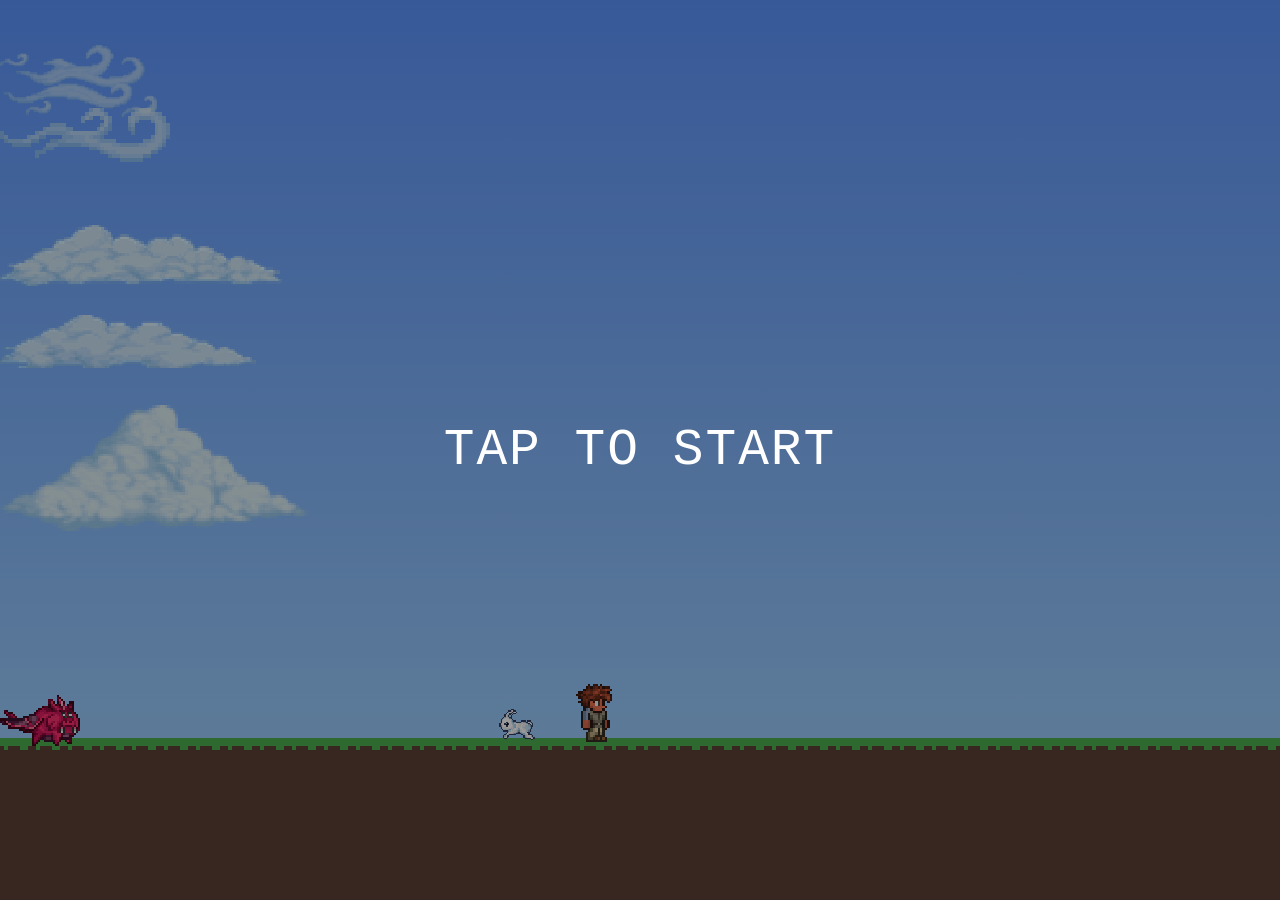
==== index.html @ 94e5dcd7 "Update index.html" ====
<!DOCTYPE html>
<html lang="zh-CN">
<head>
  <meta charset="UTF-8">
  <meta name="viewport" content="width=device-width, initial-scale=1.0, maximum-scale=1.0, user-scalable=no">
  <meta name="apple-mobile-web-app-capable" content="yes">
  <meta name="apple-mobile-web-app-status-bar-style" content="black-translucent">
  <title>Terraria Day</title>
  <style>
    * { box-sizing: border-box; margin: 0; padding: 0; }
    
    html, body { 
      width: 100%; height: 100%; 
      background: -webkit-linear-gradient(top, #5c94fc 0%, #a8d8fc 100%);
      overflow: hidden; 
    }
    
    .pixelated {
      image-rendering: -webkit-optimize-contrast;
      image-rendering: crisp-edges;
      image-rendering: pixelated;
    }

    /* === 全新分层云系统 === */
    .cloud {
      position: absolute;
      background-repeat: no-repeat;
      background-size: contain;
      z-index: 1; 
    }
    /* 高空卷云：极快、半透明 */
    #c-high-1 {
      top: 5%; height: 8vh; width: 18vw;
      background-image: url('Category_Cloud_images/120px-Cirrus_cloud_1.png');
      opacity: 0.6;
      -webkit-animation: floatCloud 30s linear infinite;
    }
    #c-high-2 {
      top: 12%; height: 6vh; width: 15vw;
      background-image: url('Category_Cloud_images/Cirrus_cloud_4.png');
      opacity: 0.7;
      -webkit-animation: floatCloud 45s linear infinite;
      -webkit-animation-delay: -20s;
    }
    /* 中空普通云：中速、较清晰 */
    #c-mid-1 {
      top: 25%; height: 10vh; width: 22vw;
      background-image: url('Category_Cloud_images/120px-Regular_cloud_1.png'); 
      opacity: 0.9;
      -webkit-animation: floatCloud 75s linear infinite;
      -webkit-animation-delay: -10s;
    }
    #c-mid-2 {
      top: 35%; height: 9vh; width: 20vw;
      background-image: url('Category_Cloud_images/120px-Regular_cloud_2.png'); 
      opacity: 0.85;
      -webkit-animation: floatCloud 85s linear infinite;
      -webkit-animation-delay: -50s;
    }
    /* 低空积雨云：巨大、极慢、不透明 */
    #c-low-1 {
      top: 45%; height: 14vh; width: 28vw;
      background-image: url('Category_Cloud_images/120px-Cumulonimbus_cloud_1.png');
      opacity: 1;
      -webkit-animation: floatCloud 140s linear infinite;
      -webkit-animation-delay: -80s;
    }

    @-webkit-keyframes floatCloud {
      from { -webkit-transform: translate3d(110vw, 0, 0); }
      to   { -webkit-transform: translate3d(-40vw, 0, 0); }
    }

    /* === 加厚版厚实地基 === */
    #ground-container {
      position: absolute;
      bottom: 0; left: 0;
      width: 100%; 
      height: 18vh; /* 抬高地基高度（约三个手指） */
      background-color: #5D4037; /* 底部纯实心泥土色 */
      z-index: 3;
    }
    /* 草皮层：只在地基最顶端铺一层 */
    #grass-top {
      position: absolute;
      top: 0; left: 0;
      width: 100%; height: 32px;
      background-image: url('[data-uri]');
      background-repeat: repeat-x; 
      background-size: 32px 32px; 
    }

    /* === 实体层 === */
    .entity {
      position: absolute;
      /* 基础高度：贴着抬高后的地基顶部 */
      bottom: 18vh; 
      background-repeat: no-repeat;
      background-size: contain;
      z-index: 10;
    }
    
    /* 弹吉他的玩家：修复浮空 */
    #player {
      left: 45%; 
      width: 48px; height: 64px; 
      /* 使用负边距将人物“向下压”，抵消 GIF 的透明底部，你可以微调这个数值 */
      margin-bottom: -10px; 
      background-image: url('Category_Player_animations/Guitar_example.gif'); 
    }

    /* 陪伴的兔子 */
    #bunny {
      left: 38%;
      width: 50px; height: 35px;
      margin-bottom: -6px; /* 兔子也微调一下接地 */
      background-image: url('Category_Mount_animations/Bunny_Mount.gif'); 
      -webkit-transform: scaleX(-1); 
      transform: scaleX(-1);
    }

    /* 来回巡逻的猪龙坐骑（利用你抓取的 walking 动图） */
    #pigron {
      width: 80px; height: 60px;
      margin-bottom: -15px; 
      background-image: url('Category_Mount_animations/Pigron_Mount_(walking).gif');
      /* 执行 24 秒一圈的来回走动动画 */
      -webkit-animation: patrolWalk 24s linear infinite;
    }

    /* 巡逻 AI：走到右边 -> 瞬间翻转身体 -> 走回左边 -> 瞬间翻转 */
    @-webkit-keyframes patrolWalk {
      0%   { left: -10%; -webkit-transform: scaleX(1); }
      48%  { left: 110%; -webkit-transform: scaleX(1); } /* 走到屏幕右外侧 */
      50%  { left: 110%; -webkit-transform: scaleX(-1); } /* 瞬间掉头 */
      98%  { left: -10%; -webkit-transform: scaleX(-1); } /* 走回屏幕左外侧 */
      100% { left: -10%; -webkit-transform: scaleX(1); } /* 瞬间掉头完成循环 */
    }

    /* === 启动交互层 === */
    #start-overlay {
      position: absolute; top: 0; left: 0; width: 100%; height: 100%;
      background: rgba(0, 0, 0, 0.4); z-index: 100;
      display: -webkit-box; display: flex; 
      -webkit-box-pack: center; justify-content: center; 
      -webkit-box-align: center; align-items: center;
      color: white; font-family: "Courier New", Courier, monospace; font-size: 4vw;
      letter-spacing: 2px;
    }
  </style>
</head>
<body>
  <audio id="bg-music" loop></audio>

  <div id="start-overlay">
    LOADING AUDIO...
  </div>

  <!-- 分层云朵组合 -->
  <div id="c-high-1" class="cloud pixelated"></div>
  <div id="c-high-2" class="cloud pixelated"></div>
  <div id="c-mid-1" class="cloud pixelated"></div>
  <div id="c-mid-2" class="cloud pixelated"></div>
  <div id="c-low-1" class="cloud pixelated"></div>

  <!-- 加厚地基 -->
  <div id="ground-container" class="pixelated">
    <div id="grass-top"></div>
  </div>

  <!-- 实体组合 -->
  <div id="player" class="entity pixelated"></div>
  <div id="bunny" class="entity pixelated"></div>
  <div id="pigron" class="entity pixelated"></div>

  <script>
    var overlay = document.getElementById('start-overlay');
    var music = document.getElementById('bg-music');
    var isLoaded = false;

    var xhr = new XMLHttpRequest();
    xhr.open('GET', 'Music-Overworld_Day.m4a', true);
    xhr.responseType = 'blob';
    xhr.onload = function() {
      if (this.status === 200) {
        var objectUrl = URL.createObjectURL(this.response);
        music.src = objectUrl;
        isLoaded = true;
        overlay.innerText = "TAP TO START"; 
      } else {
        overlay.innerText = "ERROR: " + this.status;
      }
    };
    xhr.send();

    function startExperience(e) {
      if (!isLoaded) return; 
      e.preventDefault();
      music.play();
      overlay.style.display = 'none';
    }

    overlay.addEventListener('touchstart', startExperience, false);
    overlay.addEventListener('click', startExperience, false);
  </script>
</body>
</html>
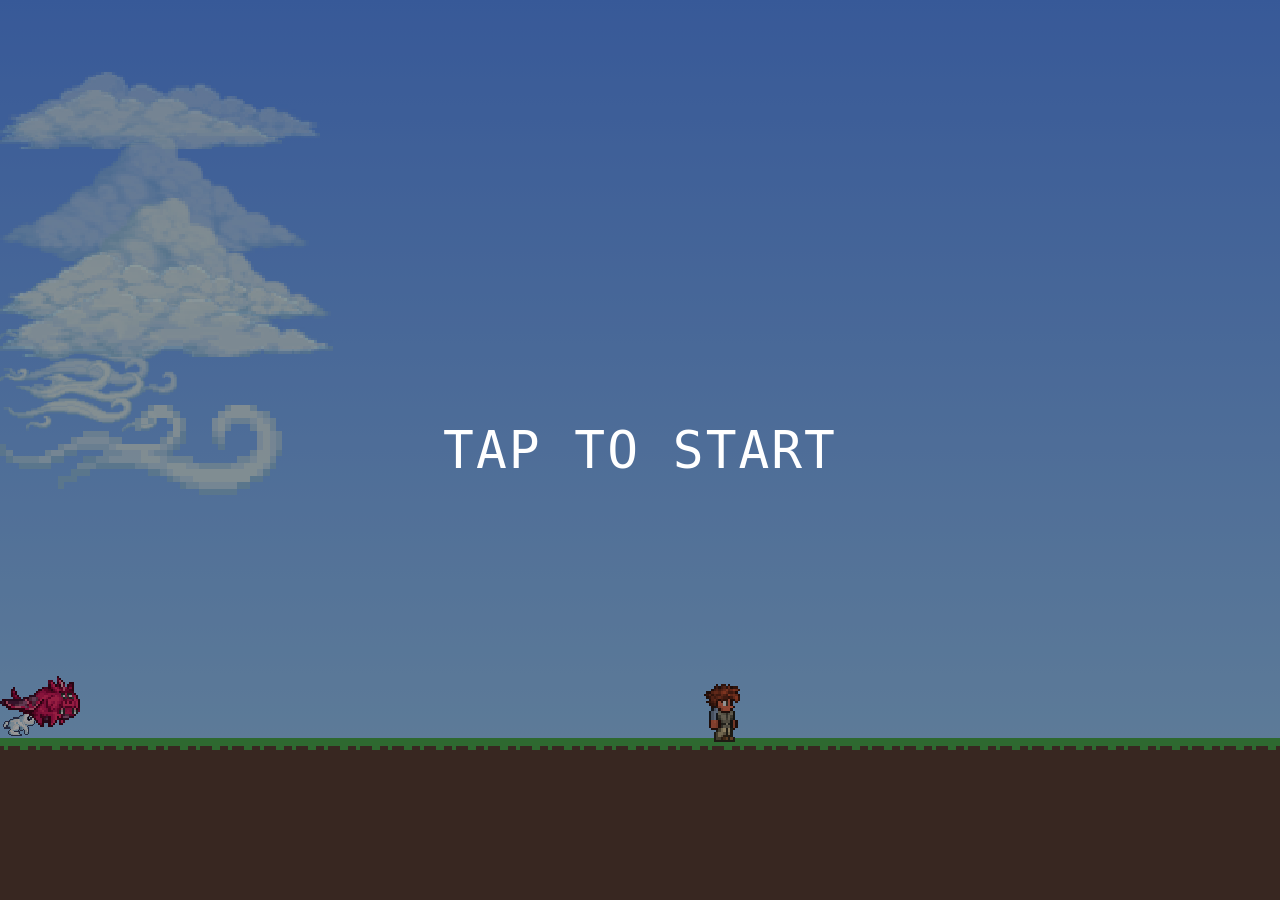
==== commit a5f5bf1a: "Update index.html" ====
--- a/index.html
+++ b/index.html
@@ -21,154 +21,119 @@
       image-rendering: pixelated;
     }
 
-    /* === 全新分层云系统 === */
+    /* === 重构层叠云海 (密集叠加设计) === */
     .cloud {
       position: absolute;
       background-repeat: no-repeat;
       background-size: contain;
       z-index: 1; 
     }
-    /* 高空卷云：极快、半透明 */
-    #c-high-1 {
-      top: 5%; height: 8vh; width: 18vw;
-      background-image: url('Category_Cloud_images/120px-Cirrus_cloud_1.png');
-      opacity: 0.6;
-      -webkit-animation: floatCloud 30s linear infinite;
+    
+    /* 1. 后层云 (慢速、透明度低、最高) */
+    #c-bg-1 { top: 8%; height: 12vh; width: 25vw; background-image: url('Category_Cloud_images/120px-Regular_cloud_1.png'); opacity: 0.5; -webkit-animation: floatBg 110s linear infinite; -webkit-animation-delay: -10s; }
+    #c-bg-2 { top: 10%; height: 10vh; width: 22vw; background-image: url('Category_Cloud_images/120px-Regular_cloud_2.png'); opacity: 0.6; -webkit-animation: floatBg 110s linear infinite; -webkit-animation-delay: -50s; }
+    #c-bg-3 { top: 15%; height: 14vh; width: 28vw; background-image: url('Category_Cloud_images/120px-Cumulonimbus_cloud_1.png'); opacity: 0.55; -webkit-animation: floatBg 110s linear infinite; -webkit-animation-delay: -90s; }
+
+    /* 2. 中层云团 (中速、密集交叉、遮挡) */
+    #c-mid-1 { top: 22%; height: 15vh; width: 30vw; background-image: url('Category_Cloud_images/120px-Cumulonimbus_cloud_1.png'); opacity: 0.85; -webkit-animation: floatMid 75s linear infinite; -webkit-animation-delay: -5s; }
+    #c-mid-2 { top: 28%; height: 11vh; width: 24vw; background-image: url('Category_Cloud_images/120px-Regular_cloud_1.png'); opacity: 0.9; -webkit-animation: floatMid 75s linear infinite; -webkit-animation-delay: -18s; } /* 紧跟上一朵，形成连云 */
+    #c-mid-3 { top: 35%; height: 9vh; width: 20vw; background-image: url('Category_Cloud_images/120px-Cirrus_cloud_1.png'); opacity: 0.8; -webkit-animation: floatMid 75s linear infinite; -webkit-animation-delay: -45s; }
+    #c-mid-4 { top: 32%; height: 13vh; width: 26vw; background-image: url('Category_Cloud_images/120px-Regular_cloud_2.png'); opacity: 0.88; -webkit-animation: floatMid 75s linear infinite; -webkit-animation-delay: -65s; }
+
+    /* 3. 前层飞云 (快速、实心、低空) */
+    #c-fg-1 { top: 40%; height: 8vh; width: 18vw; background-image: url('Category_Cloud_images/120px-Cirrus_cloud_1.png'); opacity: 1; -webkit-animation: floatFg 45s linear infinite; -webkit-animation-delay: -15s; }
+    #c-fg-2 { top: 45%; height: 10vh; width: 22vw; background-image: url('Category_Cloud_images/Cirrus_cloud_4.png'); opacity: 0.95; -webkit-animation: floatFg 45s linear infinite; -webkit-animation-delay: -35s; }
+
+    @-webkit-keyframes floatBg  { from { -webkit-transform: translate3d(110vw, 0, 0); } to { -webkit-transform: translate3d(-50vw, 0, 0); } }
+    @-webkit-keyframes floatMid { from { -webkit-transform: translate3d(110vw, 0, 0); } to { -webkit-transform: translate3d(-50vw, 0, 0); } }
+    @-webkit-keyframes floatFg  { from { -webkit-transform: translate3d(110vw, 0, 0); } to { -webkit-transform: translate3d(-50vw, 0, 0); } }
+
+    /* === 加厚地基 === */
+    #ground-container {
+      position: absolute; bottom: 0; left: 0; width: 100%; height: 18vh; background-color: #5D4037; z-index: 3;
     }
-    #c-high-2 {
-      top: 12%; height: 6vh; width: 15vw;
-      background-image: url('Category_Cloud_images/Cirrus_cloud_4.png');
-      opacity: 0.7;
-      -webkit-animation: floatCloud 45s linear infinite;
-      -webkit-animation-delay: -20s;
-    }
-    /* 中空普通云：中速、较清晰 */
-    #c-mid-1 {
-      top: 25%; height: 10vh; width: 22vw;
-      background-image: url('Category_Cloud_images/120px-Regular_cloud_1.png'); 
-      opacity: 0.9;
-      -webkit-animation: floatCloud 75s linear infinite;
-      -webkit-animation-delay: -10s;
-    }
-    #c-mid-2 {
-      top: 35%; height: 9vh; width: 20vw;
-      background-image: url('Category_Cloud_images/120px-Regular_cloud_2.png'); 
-      opacity: 0.85;
-      -webkit-animation: floatCloud 85s linear infinite;
-      -webkit-animation-delay: -50s;
-    }
-    /* 低空积雨云：巨大、极慢、不透明 */
-    #c-low-1 {
-      top: 45%; height: 14vh; width: 28vw;
-      background-image: url('Category_Cloud_images/120px-Cumulonimbus_cloud_1.png');
-      opacity: 1;
-      -webkit-animation: floatCloud 140s linear infinite;
-      -webkit-animation-delay: -80s;
-    }
-
-    @-webkit-keyframes floatCloud {
-      from { -webkit-transform: translate3d(110vw, 0, 0); }
-      to   { -webkit-transform: translate3d(-40vw, 0, 0); }
-    }
-
-    /* === 加厚版厚实地基 === */
-    #ground-container {
-      position: absolute;
-      bottom: 0; left: 0;
-      width: 100%; 
-      height: 18vh; /* 抬高地基高度（约三个手指） */
-      background-color: #5D4037; /* 底部纯实心泥土色 */
-      z-index: 3;
-    }
-    /* 草皮层：只在地基最顶端铺一层 */
     #grass-top {
-      position: absolute;
-      top: 0; left: 0;
-      width: 100%; height: 32px;
+      position: absolute; top: 0; left: 0; width: 100%; height: 32px;
       background-image: url('[data-uri]');
-      background-repeat: repeat-x; 
-      background-size: 32px 32px; 
+      background-repeat: repeat-x; background-size: 32px 32px; 
     }
 
     /* === 实体层 === */
     .entity {
-      position: absolute;
-      /* 基础高度：贴着抬高后的地基顶部 */
-      bottom: 18vh; 
-      background-repeat: no-repeat;
-      background-size: contain;
-      z-index: 10;
+      position: absolute; bottom: 18vh; background-repeat: no-repeat; background-size: contain; z-index: 10;
     }
     
-    /* 弹吉他的玩家：修复浮空 */
+    /* 玩家：保持原样 */
     #player {
-      left: 45%; 
-      width: 48px; height: 64px; 
-      /* 使用负边距将人物“向下压”，抵消 GIF 的透明底部，你可以微调这个数值 */
-      margin-bottom: -10px; 
+      left: 55%; width: 48px; height: 64px; margin-bottom: -10px; 
       background-image: url('Category_Player_animations/Guitar_example.gif'); 
     }
 
-    /* 陪伴的兔子 */
+    /* 兔子：修复陷地并加入蹦跶 AI */
     #bunny {
-      left: 38%;
       width: 50px; height: 35px;
-      margin-bottom: -6px; /* 兔子也微调一下接地 */
+      margin-bottom: 2px; /* 向上微调，离开泥土 */
       background-image: url('Category_Mount_animations/Bunny_Mount.gif'); 
-      -webkit-transform: scaleX(-1); 
-      transform: scaleX(-1);
+      -webkit-animation: bunnyHop 14s ease-in-out infinite; /* 绑定水平移动轨迹 */
     }
 
-    /* 来回巡逻的猪龙坐骑（利用你抓取的 walking 动图） */
+    /* 猪龙：修复陷地 */
     #pigron {
       width: 80px; height: 60px;
-      margin-bottom: -15px; 
+      margin-bottom: 2px; /* 向上微调，离开泥土 */
       background-image: url('Category_Mount_animations/Pigron_Mount_(walking).gif');
-      /* 执行 24 秒一圈的来回走动动画 */
       -webkit-animation: patrolWalk 24s linear infinite;
     }
 
-    /* 巡逻 AI：走到右边 -> 瞬间翻转身体 -> 走回左边 -> 瞬间翻转 */
+    /* 兔子的不规则移动 AI：左跳 -> 停顿 -> 掉头右跳 -> 停顿 */
+    @-webkit-keyframes bunnyHop {
+      0%   { left: 45%; -webkit-transform: scaleX(-1); }
+      15%  { left: 35%; -webkit-transform: scaleX(-1); }
+      20%  { left: 35%; -webkit-transform: scaleX(1); }  /* 迅速掉头 */
+      40%  { left: 48%; -webkit-transform: scaleX(1); }
+      45%  { left: 48%; -webkit-transform: scaleX(-1); } /* 掉头 */
+      60%  { left: 25%; -webkit-transform: scaleX(-1); } /* 跑远一点 */
+      70%  { left: 25%; -webkit-transform: scaleX(1); }
+      90%  { left: 45%; -webkit-transform: scaleX(1); }
+      100% { left: 45%; -webkit-transform: scaleX(-1); }
+    }
+
+    /* 猪龙巡逻 AI */
     @-webkit-keyframes patrolWalk {
       0%   { left: -10%; -webkit-transform: scaleX(1); }
-      48%  { left: 110%; -webkit-transform: scaleX(1); } /* 走到屏幕右外侧 */
-      50%  { left: 110%; -webkit-transform: scaleX(-1); } /* 瞬间掉头 */
-      98%  { left: -10%; -webkit-transform: scaleX(-1); } /* 走回屏幕左外侧 */
-      100% { left: -10%; -webkit-transform: scaleX(1); } /* 瞬间掉头完成循环 */
+      48%  { left: 110%; -webkit-transform: scaleX(1); } 
+      50%  { left: 110%; -webkit-transform: scaleX(-1); } 
+      98%  { left: -10%; -webkit-transform: scaleX(-1); } 
+      100% { left: -10%; -webkit-transform: scaleX(1); } 
     }
 
-    /* === 启动交互层 === */
     #start-overlay {
       position: absolute; top: 0; left: 0; width: 100%; height: 100%;
       background: rgba(0, 0, 0, 0.4); z-index: 100;
-      display: -webkit-box; display: flex; 
-      -webkit-box-pack: center; justify-content: center; 
-      -webkit-box-align: center; align-items: center;
-      color: white; font-family: "Courier New", Courier, monospace; font-size: 4vw;
-      letter-spacing: 2px;
+      display: -webkit-box; display: flex; -webkit-box-pack: center; justify-content: center; -webkit-box-align: center; align-items: center;
+      color: white; font-family: monospace; font-size: 4vw; letter-spacing: 2px;
     }
   </style>
 </head>
 <body>
   <audio id="bg-music" loop></audio>
+  <div id="start-overlay">LOADING AUDIO...</div>
 
-  <div id="start-overlay">
-    LOADING AUDIO...
-  </div>
-
-  <!-- 分层云朵组合 -->
-  <div id="c-high-1" class="cloud pixelated"></div>
-  <div id="c-high-2" class="cloud pixelated"></div>
+  <!-- 10朵云组成的层叠天空 -->
+  <div id="c-bg-1" class="cloud pixelated"></div>
+  <div id="c-bg-2" class="cloud pixelated"></div>
+  <div id="c-bg-3" class="cloud pixelated"></div>
   <div id="c-mid-1" class="cloud pixelated"></div>
   <div id="c-mid-2" class="cloud pixelated"></div>
-  <div id="c-low-1" class="cloud pixelated"></div>
+  <div id="c-mid-3" class="cloud pixelated"></div>
+  <div id="c-mid-4" class="cloud pixelated"></div>
+  <div id="c-fg-1" class="cloud pixelated"></div>
+  <div id="c-fg-2" class="cloud pixelated"></div>
 
-  <!-- 加厚地基 -->
   <div id="ground-container" class="pixelated">
     <div id="grass-top"></div>
   </div>
 
-  <!-- 实体组合 -->
   <div id="player" class="entity pixelated"></div>
   <div id="bunny" class="entity pixelated"></div>
   <div id="pigron" class="entity pixelated"></div>
@@ -177,7 +142,6 @@
     var overlay = document.getElementById('start-overlay');
     var music = document.getElementById('bg-music');
     var isLoaded = false;
-
     var xhr = new XMLHttpRequest();
     xhr.open('GET', 'Music-Overworld_Day.m4a', true);
     xhr.responseType = 'blob';
@@ -187,19 +151,12 @@
         music.src = objectUrl;
         isLoaded = true;
         overlay.innerText = "TAP TO START"; 
-      } else {
-        overlay.innerText = "ERROR: " + this.status;
-      }
+      } else { overlay.innerText = "ERROR: " + this.status; }
     };
     xhr.send();
-
     function startExperience(e) {
-      if (!isLoaded) return; 
-      e.preventDefault();
-      music.play();
-      overlay.style.display = 'none';
+      if (!isLoaded) return; e.preventDefault(); music.play(); overlay.style.display = 'none';
     }
-
     overlay.addEventListener('touchstart', startExperience, false);
     overlay.addEventListener('click', startExperience, false);
   </script>
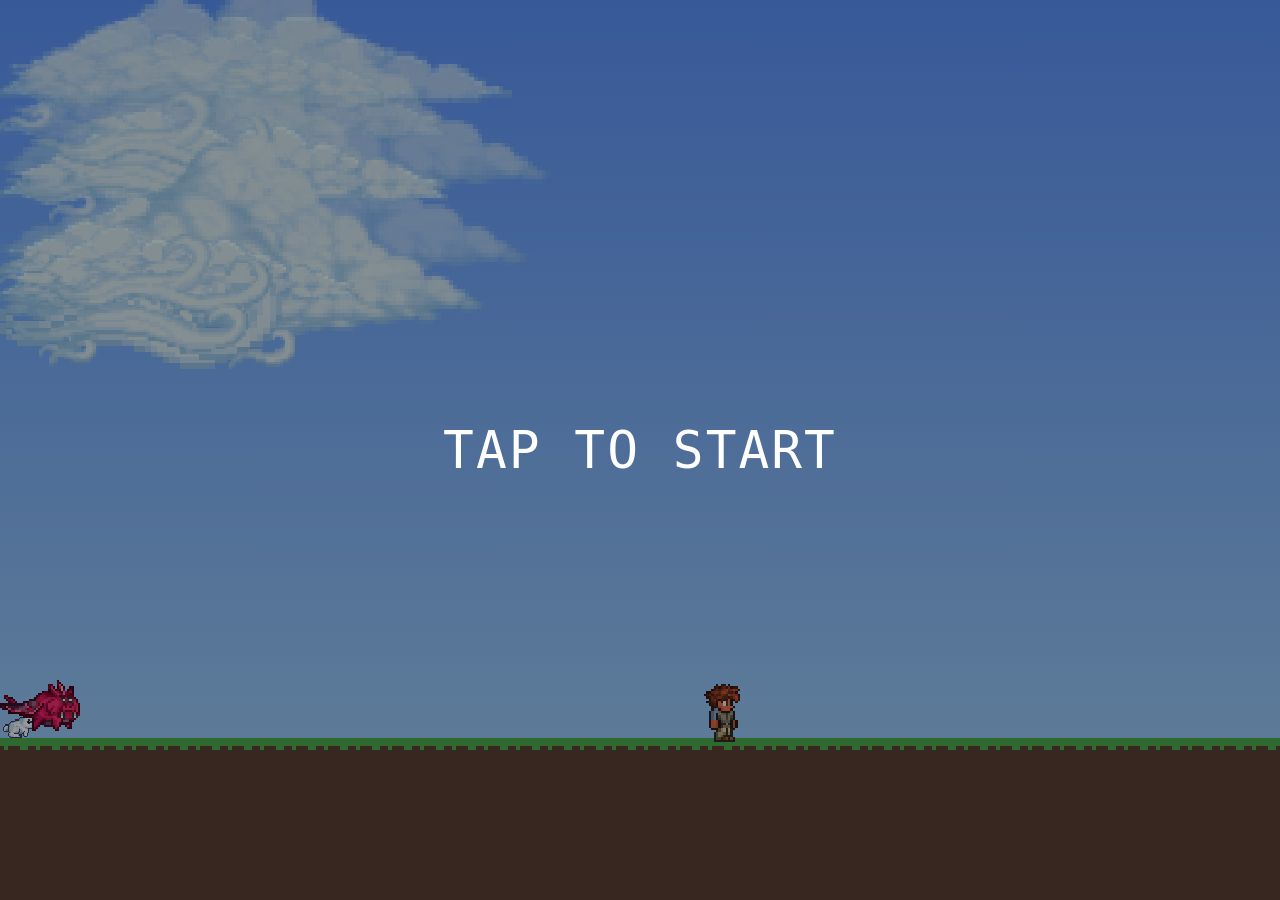
==== commit fa53463a: "Update index.html" ====
--- a/index.html
+++ b/index.html
@@ -21,32 +21,35 @@
       image-rendering: pixelated;
     }
 
-    /* === 重构层叠云海 (密集叠加设计) === */
+    /* === 终极连绵云海 (15朵高密度云层交错) === */
     .cloud {
-      position: absolute;
-      background-repeat: no-repeat;
-      background-size: contain;
-      z-index: 1; 
+      position: absolute; background-repeat: no-repeat; background-size: contain; z-index: 1; 
     }
     
-    /* 1. 后层云 (慢速、透明度低、最高) */
-    #c-bg-1 { top: 8%; height: 12vh; width: 25vw; background-image: url('Category_Cloud_images/120px-Regular_cloud_1.png'); opacity: 0.5; -webkit-animation: floatBg 110s linear infinite; -webkit-animation-delay: -10s; }
-    #c-bg-2 { top: 10%; height: 10vh; width: 22vw; background-image: url('Category_Cloud_images/120px-Regular_cloud_2.png'); opacity: 0.6; -webkit-animation: floatBg 110s linear infinite; -webkit-animation-delay: -50s; }
-    #c-bg-3 { top: 15%; height: 14vh; width: 28vw; background-image: url('Category_Cloud_images/120px-Cumulonimbus_cloud_1.png'); opacity: 0.55; -webkit-animation: floatBg 110s linear infinite; -webkit-animation-delay: -90s; }
+    /* 远景云海 (极其缓慢，填补空隙) */
+    #c1 { top: -2%; height: 25vh; width: 45vw; background-image: url('Category_Cloud_images/120px-Cumulonimbus_cloud_1.png'); opacity: 0.6; -webkit-animation: floatBg 180s linear infinite; -webkit-animation-delay: 0s; }
+    #c2 { top: 5%; height: 20vh; width: 35vw; background-image: url('Category_Cloud_images/120px-Regular_cloud_1.png'); opacity: 0.5; -webkit-animation: floatBg 180s linear infinite; -webkit-animation-delay: -30s; }
+    #c3 { top: 0%; height: 22vh; width: 40vw; background-image: url('Category_Cloud_images/120px-Regular_cloud_2.png'); opacity: 0.65; -webkit-animation: floatBg 180s linear infinite; -webkit-animation-delay: -65s; }
+    #c4 { top: 8%; height: 24vh; width: 50vw; background-image: url('Category_Cloud_images/120px-Cumulonimbus_cloud_1.png'); opacity: 0.55; -webkit-animation: floatBg 180s linear infinite; -webkit-animation-delay: -100s; }
+    #c5 { top: 2%; height: 18vh; width: 30vw; background-image: url('Category_Cloud_images/120px-Regular_cloud_1.png'); opacity: 0.5; -webkit-animation: floatBg 180s linear infinite; -webkit-animation-delay: -140s; }
 
-    /* 2. 中层云团 (中速、密集交叉、遮挡) */
-    #c-mid-1 { top: 22%; height: 15vh; width: 30vw; background-image: url('Category_Cloud_images/120px-Cumulonimbus_cloud_1.png'); opacity: 0.85; -webkit-animation: floatMid 75s linear infinite; -webkit-animation-delay: -5s; }
-    #c-mid-2 { top: 28%; height: 11vh; width: 24vw; background-image: url('Category_Cloud_images/120px-Regular_cloud_1.png'); opacity: 0.9; -webkit-animation: floatMid 75s linear infinite; -webkit-animation-delay: -18s; } /* 紧跟上一朵，形成连云 */
-    #c-mid-3 { top: 35%; height: 9vh; width: 20vw; background-image: url('Category_Cloud_images/120px-Cirrus_cloud_1.png'); opacity: 0.8; -webkit-animation: floatMid 75s linear infinite; -webkit-animation-delay: -45s; }
-    #c-mid-4 { top: 32%; height: 13vh; width: 26vw; background-image: url('Category_Cloud_images/120px-Regular_cloud_2.png'); opacity: 0.88; -webkit-animation: floatMid 75s linear infinite; -webkit-animation-delay: -65s; }
+    /* 中景云海 (交错遮挡，营造厚重感) */
+    #c6 { top: 12%; height: 18vh; width: 35vw; background-image: url('Category_Cloud_images/120px-Regular_cloud_1.png'); opacity: 0.85; -webkit-animation: floatMid 110s linear infinite; -webkit-animation-delay: -10s; }
+    #c7 { top: 18%; height: 20vh; width: 40vw; background-image: url('Category_Cloud_images/120px-Cumulonimbus_cloud_1.png'); opacity: 0.9; -webkit-animation: floatMid 110s linear infinite; -webkit-animation-delay: -25s; }
+    #c8 { top: 10%; height: 15vh; width: 28vw; background-image: url('Category_Cloud_images/120px-Cirrus_cloud_1.png'); opacity: 0.8; -webkit-animation: floatMid 110s linear infinite; -webkit-animation-delay: -45s; }
+    #c9 { top: 22%; height: 16vh; width: 32vw; background-image: url('Category_Cloud_images/120px-Regular_cloud_2.png'); opacity: 0.95; -webkit-animation: floatMid 110s linear infinite; -webkit-animation-delay: -70s; }
+    #c10{ top: 15%; height: 22vh; width: 42vw; background-image: url('Category_Cloud_images/120px-Cumulonimbus_cloud_1.png'); opacity: 0.88; -webkit-animation: floatMid 110s linear infinite; -webkit-animation-delay: -95s; }
 
-    /* 3. 前层飞云 (快速、实心、低空) */
-    #c-fg-1 { top: 40%; height: 8vh; width: 18vw; background-image: url('Category_Cloud_images/120px-Cirrus_cloud_1.png'); opacity: 1; -webkit-animation: floatFg 45s linear infinite; -webkit-animation-delay: -15s; }
-    #c-fg-2 { top: 45%; height: 10vh; width: 22vw; background-image: url('Category_Cloud_images/Cirrus_cloud_4.png'); opacity: 0.95; -webkit-animation: floatFg 45s linear infinite; -webkit-animation-delay: -35s; }
+    /* 近景飞云 (最快，最清晰，点缀最前方) */
+    #c11{ top: 28%; height: 12vh; width: 25vw; background-image: url('Category_Cloud_images/120px-Cirrus_cloud_1.png'); opacity: 1; -webkit-animation: floatFg 60s linear infinite; -webkit-animation-delay: -5s; }
+    #c12{ top: 32%; height: 10vh; width: 20vw; background-image: url('Category_Cloud_images/Cirrus_cloud_4.png'); opacity: 0.95; -webkit-animation: floatFg 60s linear infinite; -webkit-animation-delay: -18s; }
+    #c13{ top: 25%; height: 14vh; width: 28vw; background-image: url('Category_Cloud_images/120px-Regular_cloud_1.png'); opacity: 1; -webkit-animation: floatFg 60s linear infinite; -webkit-animation-delay: -35s; }
+    #c14{ top: 30%; height: 11vh; width: 22vw; background-image: url('Category_Cloud_images/Cirrus_cloud_4.png'); opacity: 0.9; -webkit-animation: floatFg 60s linear infinite; -webkit-animation-delay: -48s; }
+    #c15{ top: 26%; height: 15vh; width: 30vw; background-image: url('Category_Cloud_images/120px-Cirrus_cloud_1.png'); opacity: 1; -webkit-animation: floatFg 60s linear infinite; -webkit-animation-delay: -55s; }
 
-    @-webkit-keyframes floatBg  { from { -webkit-transform: translate3d(110vw, 0, 0); } to { -webkit-transform: translate3d(-50vw, 0, 0); } }
-    @-webkit-keyframes floatMid { from { -webkit-transform: translate3d(110vw, 0, 0); } to { -webkit-transform: translate3d(-50vw, 0, 0); } }
-    @-webkit-keyframes floatFg  { from { -webkit-transform: translate3d(110vw, 0, 0); } to { -webkit-transform: translate3d(-50vw, 0, 0); } }
+    @-webkit-keyframes floatBg  { from { -webkit-transform: translate3d(120vw, 0, 0); } to { -webkit-transform: translate3d(-60vw, 0, 0); } }
+    @-webkit-keyframes floatMid { from { -webkit-transform: translate3d(120vw, 0, 0); } to { -webkit-transform: translate3d(-60vw, 0, 0); } }
+    @-webkit-keyframes floatFg  { from { -webkit-transform: translate3d(120vw, 0, 0); } to { -webkit-transform: translate3d(-60vw, 0, 0); } }
 
     /* === 加厚地基 === */
     #ground-container {
@@ -63,48 +66,50 @@
       position: absolute; bottom: 18vh; background-repeat: no-repeat; background-size: contain; z-index: 10;
     }
     
-    /* 玩家：保持原样 */
+    /* 玩家：唯一保留负边距陷地的人物 */
     #player {
       left: 55%; width: 48px; height: 64px; margin-bottom: -10px; 
       background-image: url('Category_Player_animations/Guitar_example.gif'); 
     }
 
-    /* 兔子：修复陷地并加入蹦跶 AI */
+    /* 兔子：去除 margin-bottom，完美接地 */
     #bunny {
-      width: 50px; height: 35px;
-      margin-bottom: 2px; /* 向上微调，离开泥土 */
+      width: 50px; height: 35px; margin-bottom: 0; 
       background-image: url('Category_Mount_animations/Bunny_Mount.gif'); 
-      -webkit-animation: bunnyHop 14s ease-in-out infinite; /* 绑定水平移动轨迹 */
+      -webkit-animation: bunnyHop 14s linear infinite; 
     }
 
-    /* 猪龙：修复陷地 */
+    /* 猪龙：去除 margin-bottom，完美接地 */
     #pigron {
-      width: 80px; height: 60px;
-      margin-bottom: 2px; /* 向上微调，离开泥土 */
+      width: 80px; height: 60px; margin-bottom: 0; 
       background-image: url('Category_Mount_animations/Pigron_Mount_(walking).gif');
       -webkit-animation: patrolWalk 24s linear infinite;
     }
 
-    /* 兔子的不规则移动 AI：左跳 -> 停顿 -> 掉头右跳 -> 停顿 */
+    /* 兔子的不规则移动 AI（完美修复纸片掉头Bug） */
     @-webkit-keyframes bunnyHop {
-      0%   { left: 45%; -webkit-transform: scaleX(-1); }
-      15%  { left: 35%; -webkit-transform: scaleX(-1); }
-      20%  { left: 35%; -webkit-transform: scaleX(1); }  /* 迅速掉头 */
-      40%  { left: 48%; -webkit-transform: scaleX(1); }
-      45%  { left: 48%; -webkit-transform: scaleX(-1); } /* 掉头 */
-      60%  { left: 25%; -webkit-transform: scaleX(-1); } /* 跑远一点 */
-      70%  { left: 25%; -webkit-transform: scaleX(1); }
-      90%  { left: 45%; -webkit-transform: scaleX(1); }
-      100% { left: 45%; -webkit-transform: scaleX(-1); }
+      0%      { left: 45%; -webkit-transform: scaleX(-1); }
+      15%     { left: 35%; -webkit-transform: scaleX(-1); }
+      19.99%  { left: 35%; -webkit-transform: scaleX(-1); } /* 保持方向，拒接渐变 */
+      20%     { left: 35%; -webkit-transform: scaleX(1); }  /* 瞬间掉头 */
+      40%     { left: 48%; -webkit-transform: scaleX(1); }
+      44.99%  { left: 48%; -webkit-transform: scaleX(1); }  /* 保持方向 */
+      45%     { left: 48%; -webkit-transform: scaleX(-1); } /* 瞬间掉头 */
+      60%     { left: 25%; -webkit-transform: scaleX(-1); }
+      69.99%  { left: 25%; -webkit-transform: scaleX(-1); } /* 保持方向 */
+      70%     { left: 25%; -webkit-transform: scaleX(1); }  /* 瞬间掉头 */
+      90%     { left: 45%; -webkit-transform: scaleX(1); }
+      99.99%  { left: 45%; -webkit-transform: scaleX(1); }  /* 保持方向 */
+      100%    { left: 45%; -webkit-transform: scaleX(-1); } /* 瞬间掉头完成循环 */
     }
 
-    /* 猪龙巡逻 AI */
+    /* 猪龙巡逻 AI（完美修复纸片掉头Bug） */
     @-webkit-keyframes patrolWalk {
-      0%   { left: -10%; -webkit-transform: scaleX(1); }
-      48%  { left: 110%; -webkit-transform: scaleX(1); } 
-      50%  { left: 110%; -webkit-transform: scaleX(-1); } 
-      98%  { left: -10%; -webkit-transform: scaleX(-1); } 
-      100% { left: -10%; -webkit-transform: scaleX(1); } 
+      0%      { left: -10%; -webkit-transform: scaleX(1); }
+      49.99%  { left: 110%; -webkit-transform: scaleX(1); } 
+      50%     { left: 110%; -webkit-transform: scaleX(-1); } /* 走到屏幕外右侧瞬间掉头 */
+      99.99%  { left: -10%; -webkit-transform: scaleX(-1); } 
+      100%    { left: -10%; -webkit-transform: scaleX(1); }  /* 走回左侧瞬间掉头 */
     }
 
     #start-overlay {
@@ -119,16 +124,15 @@
   <audio id="bg-music" loop></audio>
   <div id="start-overlay">LOADING AUDIO...</div>
 
-  <!-- 10朵云组成的层叠天空 -->
-  <div id="c-bg-1" class="cloud pixelated"></div>
-  <div id="c-bg-2" class="cloud pixelated"></div>
-  <div id="c-bg-3" class="cloud pixelated"></div>
-  <div id="c-mid-1" class="cloud pixelated"></div>
-  <div id="c-mid-2" class="cloud pixelated"></div>
-  <div id="c-mid-3" class="cloud pixelated"></div>
-  <div id="c-mid-4" class="cloud pixelated"></div>
-  <div id="c-fg-1" class="cloud pixelated"></div>
-  <div id="c-fg-2" class="cloud pixelated"></div>
+  <!-- 15朵云交错编织的连绵云海 -->
+  <div id="c1" class="cloud pixelated"></div><div id="c2" class="cloud pixelated"></div>
+  <div id="c3" class="cloud pixelated"></div><div id="c4" class="cloud pixelated"></div>
+  <div id="c5" class="cloud pixelated"></div><div id="c6" class="cloud pixelated"></div>
+  <div id="c7" class="cloud pixelated"></div><div id="c8" class="cloud pixelated"></div>
+  <div id="c9" class="cloud pixelated"></div><div id="c10" class="cloud pixelated"></div>
+  <div id="c11" class="cloud pixelated"></div><div id="c12" class="cloud pixelated"></div>
+  <div id="c13" class="cloud pixelated"></div><div id="c14" class="cloud pixelated"></div>
+  <div id="c15" class="cloud pixelated"></div>
 
   <div id="ground-container" class="pixelated">
     <div id="grass-top"></div>
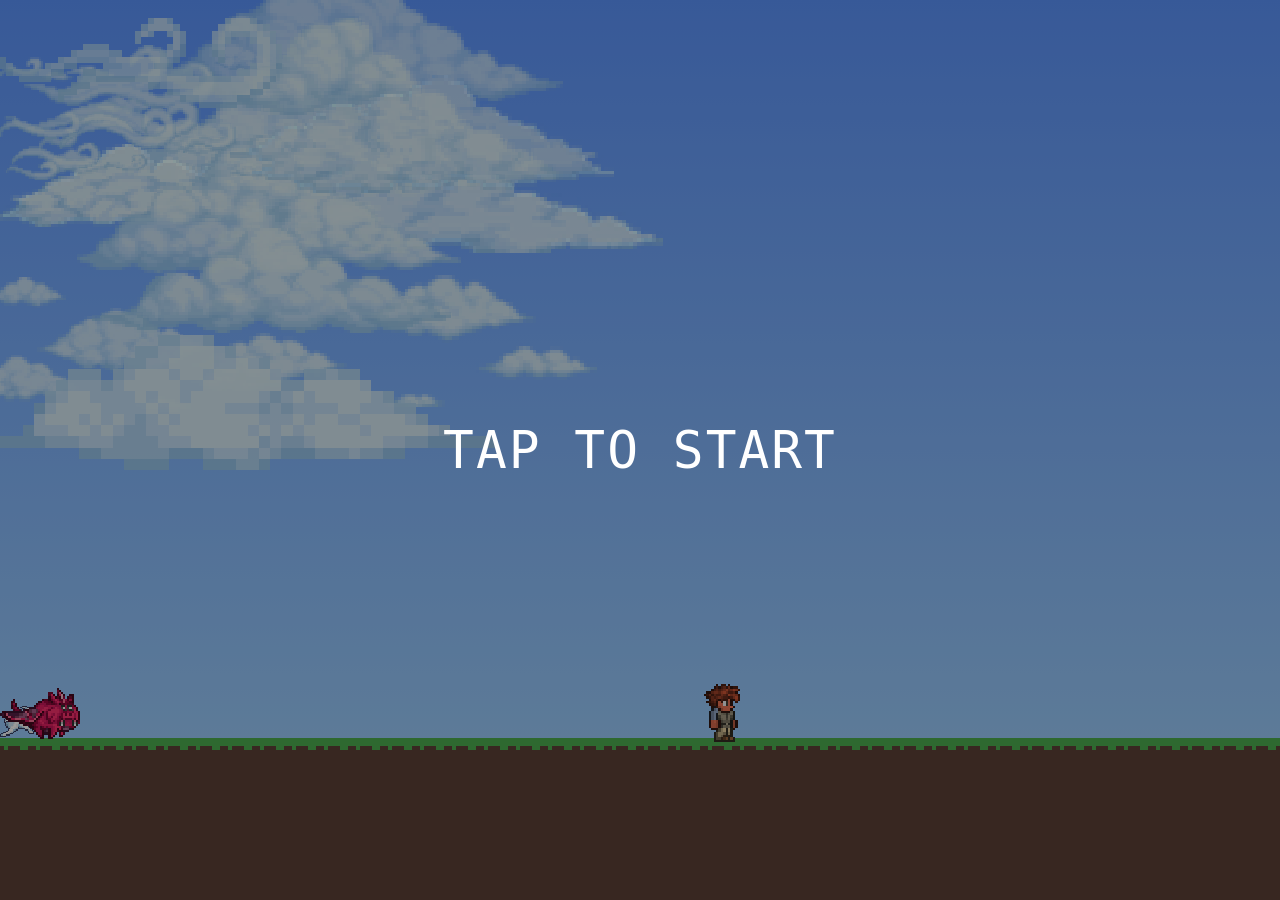
==== commit 44b584e2: "Update index.html" ====
--- a/index.html
+++ b/index.html
@@ -21,35 +21,53 @@
       image-rendering: pixelated;
     }
 
-    /* === 终极连绵云海 (15朵高密度云层交错) === */
-    .cloud {
-      position: absolute; background-repeat: no-repeat; background-size: contain; z-index: 1; 
-    }
-    
-    /* 远景云海 (极其缓慢，填补空隙) */
-    #c1 { top: -2%; height: 25vh; width: 45vw; background-image: url('Category_Cloud_images/120px-Cumulonimbus_cloud_1.png'); opacity: 0.6; -webkit-animation: floatBg 180s linear infinite; -webkit-animation-delay: 0s; }
-    #c2 { top: 5%; height: 20vh; width: 35vw; background-image: url('Category_Cloud_images/120px-Regular_cloud_1.png'); opacity: 0.5; -webkit-animation: floatBg 180s linear infinite; -webkit-animation-delay: -30s; }
-    #c3 { top: 0%; height: 22vh; width: 40vw; background-image: url('Category_Cloud_images/120px-Regular_cloud_2.png'); opacity: 0.65; -webkit-animation: floatBg 180s linear infinite; -webkit-animation-delay: -65s; }
-    #c4 { top: 8%; height: 24vh; width: 50vw; background-image: url('Category_Cloud_images/120px-Cumulonimbus_cloud_1.png'); opacity: 0.55; -webkit-animation: floatBg 180s linear infinite; -webkit-animation-delay: -100s; }
-    #c5 { top: 2%; height: 18vh; width: 30vw; background-image: url('Category_Cloud_images/120px-Regular_cloud_1.png'); opacity: 0.5; -webkit-animation: floatBg 180s linear infinite; -webkit-animation-delay: -140s; }
-
-    /* 中景云海 (交错遮挡，营造厚重感) */
-    #c6 { top: 12%; height: 18vh; width: 35vw; background-image: url('Category_Cloud_images/120px-Regular_cloud_1.png'); opacity: 0.85; -webkit-animation: floatMid 110s linear infinite; -webkit-animation-delay: -10s; }
-    #c7 { top: 18%; height: 20vh; width: 40vw; background-image: url('Category_Cloud_images/120px-Cumulonimbus_cloud_1.png'); opacity: 0.9; -webkit-animation: floatMid 110s linear infinite; -webkit-animation-delay: -25s; }
-    #c8 { top: 10%; height: 15vh; width: 28vw; background-image: url('Category_Cloud_images/120px-Cirrus_cloud_1.png'); opacity: 0.8; -webkit-animation: floatMid 110s linear infinite; -webkit-animation-delay: -45s; }
-    #c9 { top: 22%; height: 16vh; width: 32vw; background-image: url('Category_Cloud_images/120px-Regular_cloud_2.png'); opacity: 0.95; -webkit-animation: floatMid 110s linear infinite; -webkit-animation-delay: -70s; }
-    #c10{ top: 15%; height: 22vh; width: 42vw; background-image: url('Category_Cloud_images/120px-Cumulonimbus_cloud_1.png'); opacity: 0.88; -webkit-animation: floatMid 110s linear infinite; -webkit-animation-delay: -95s; }
-
-    /* 近景飞云 (最快，最清晰，点缀最前方) */
-    #c11{ top: 28%; height: 12vh; width: 25vw; background-image: url('Category_Cloud_images/120px-Cirrus_cloud_1.png'); opacity: 1; -webkit-animation: floatFg 60s linear infinite; -webkit-animation-delay: -5s; }
-    #c12{ top: 32%; height: 10vh; width: 20vw; background-image: url('Category_Cloud_images/Cirrus_cloud_4.png'); opacity: 0.95; -webkit-animation: floatFg 60s linear infinite; -webkit-animation-delay: -18s; }
-    #c13{ top: 25%; height: 14vh; width: 28vw; background-image: url('Category_Cloud_images/120px-Regular_cloud_1.png'); opacity: 1; -webkit-animation: floatFg 60s linear infinite; -webkit-animation-delay: -35s; }
-    #c14{ top: 30%; height: 11vh; width: 22vw; background-image: url('Category_Cloud_images/Cirrus_cloud_4.png'); opacity: 0.9; -webkit-animation: floatFg 60s linear infinite; -webkit-animation-delay: -48s; }
-    #c15{ top: 26%; height: 15vh; width: 30vw; background-image: url('Category_Cloud_images/120px-Cirrus_cloud_1.png'); opacity: 1; -webkit-animation: floatFg 60s linear infinite; -webkit-animation-delay: -55s; }
-
-    @-webkit-keyframes floatBg  { from { -webkit-transform: translate3d(120vw, 0, 0); } to { -webkit-transform: translate3d(-60vw, 0, 0); } }
-    @-webkit-keyframes floatMid { from { -webkit-transform: translate3d(120vw, 0, 0); } to { -webkit-transform: translate3d(-60vw, 0, 0); } }
-    @-webkit-keyframes floatFg  { from { -webkit-transform: translate3d(120vw, 0, 0); } to { -webkit-transform: translate3d(-60vw, 0, 0); } }
+    /* === 革命性的“超级云团”组合系统 === */
+    /* 每一个 cloud-group 是一个独立的巨大气象系统，内部的云会互相咬合连结 */
+    .cloud-group {
+      position: absolute;
+      width: 60vw; height: 35vh;
+      z-index: 1;
+    }
+    
+    /* 系统内的每一块碎云 */
+    .c-part {
+      position: absolute; background-repeat: no-repeat; background-size: contain;
+    }
+
+    /* 云团1号：主推积雨云，极慢，极具压迫感 */
+    .cg1 { top: 2%; -webkit-animation: floatSys 160s linear infinite; }
+    .cg1 .top-spire { top: 0; left: 15%; width: 35vw; height: 22vh; background-image: url('Category_Cloud_images/120px-Cumulonimbus_cloud_1.png'); opacity: 0.9; }
+    .cg1 .bot-left  { top: 40%; left: 0; width: 30vw; height: 18vh; background-image: url('Category_Cloud_images/120px-Regular_cloud_1.png'); opacity: 0.95; }
+    .cg1 .bot-right { top: 45%; left: 28%; width: 35vw; height: 16vh; background-image: url('Category_Cloud_images/120px-Regular_cloud_2.png'); opacity: 0.85; }
+
+    /* 云团2号：稍快，分布在中空 */
+    .cg2 { top: 15%; -webkit-animation: floatSys 130s linear infinite; -webkit-animation-delay: -50s; }
+    .cg2 .top-spire { top: 0; left: 10%; width: 30vw; height: 20vh; background-image: url('Category_Cloud_images/120px-Cumulonimbus_cloud_2.png'); opacity: 0.85; }
+    .cg2 .bot-left  { top: 45%; left: -5%; width: 28vw; height: 15vh; background-image: url('Category_Cloud_images/120px-Cirrocumulus_cloud_1.png'); opacity: 0.8; }
+    .cg2 .bot-right { top: 35%; left: 25%; width: 38vw; height: 18vh; background-image: url('Category_Cloud_images/120px-Cirrocumulus_cloud_2.png'); opacity: 0.9; }
+
+    /* 云团3号：远景慢速云带 */
+    .cg3 { top: -5%; -webkit-animation: floatSys 190s linear infinite; -webkit-animation-delay: -110s; opacity: 0.7; }
+    .cg3 .top-spire { top: 0; left: 20%; width: 32vw; height: 18vh; background-image: url('Category_Cloud_images/120px-Cumulonimbus_cloud_3.png'); }
+    .cg3 .bot-left  { top: 30%; left: 5%; width: 25vw; height: 14vh; background-image: url('Category_Cloud_images/120px-Cirrocumulus_cloud_3.png'); }
+    .cg3 .bot-right { top: 38%; left: 30%; width: 30vw; height: 15vh; background-image: url('Category_Cloud_images/120px-Regular_cloud_3.png'); }
+
+    /* 云团4号：低空重云 */
+    .cg4 { top: 25%; -webkit-animation: floatSys 110s linear infinite; -webkit-animation-delay: -15s; }
+    .cg4 .top-spire { top: 0; left: 12%; width: 28vw; height: 16vh; background-image: url('Category_Cloud_images/120px-Cumulonimbus_cloud_4.png'); opacity: 0.9; }
+    .cg4 .bot-left  { top: 35%; left: 0; width: 40vw; height: 15vh; background-image: url('Category_Cloud_images/Regular_cloud_4.png'); opacity: 0.95; }
+
+    /* 独立游离的高空卷云 (稀疏、极快、只在边缘掠过) */
+    .cirrus { position: absolute; background-repeat: no-repeat; background-size: contain; z-index: 1; opacity: 0.75; }
+    #cir1 { top: 5%; height: 12vh; width: 25vw; background-image: url('Category_Cloud_images/120px-Cirrus_cloud_1.png'); -webkit-animation: floatSys 60s linear infinite; -webkit-animation-delay: -10s; }
+    #cir2 { top: 12%; height: 8vh; width: 18vw; background-image: url('Category_Cloud_images/120px-Cirrus_cloud_2.png'); -webkit-animation: floatSys 50s linear infinite; -webkit-animation-delay: -35s; }
+    #cir3 { top: 2%; height: 10vh; width: 22vw; background-image: url('Category_Cloud_images/Cirrus_cloud_4.png'); -webkit-animation: floatSys 70s linear infinite; -webkit-animation-delay: -5s; }
+
+    /* 全局系统平移动画 */
+    @-webkit-keyframes floatSys { 
+      from { -webkit-transform: translate3d(120vw, 0, 0); } 
+      to   { -webkit-transform: translate3d(-80vw, 0, 0); } 
+    }
 
     /* === 加厚地基 === */
     #ground-container {
@@ -66,50 +84,50 @@
       position: absolute; bottom: 18vh; background-repeat: no-repeat; background-size: contain; z-index: 10;
     }
     
-    /* 玩家：唯一保留负边距陷地的人物 */
+    /* 玩家：陷地 -10px */
     #player {
       left: 55%; width: 48px; height: 64px; margin-bottom: -10px; 
       background-image: url('Category_Player_animations/Guitar_example.gif'); 
     }
 
-    /* 兔子：去除 margin-bottom，完美接地 */
+    /* 兔子：完美接地 */
     #bunny {
       width: 50px; height: 35px; margin-bottom: 0; 
       background-image: url('Category_Mount_animations/Bunny_Mount.gif'); 
       -webkit-animation: bunnyHop 14s linear infinite; 
     }
 
-    /* 猪龙：去除 margin-bottom，完美接地 */
+    /* 猪龙：同步加上陷地 -10px，消除空气墙 */
     #pigron {
-      width: 80px; height: 60px; margin-bottom: 0; 
+      width: 80px; height: 60px; margin-bottom: -10px; 
       background-image: url('Category_Mount_animations/Pigron_Mount_(walking).gif');
       -webkit-animation: patrolWalk 24s linear infinite;
     }
 
-    /* 兔子的不规则移动 AI（完美修复纸片掉头Bug） */
+    /* 兔子 AI 保持完美 */
     @-webkit-keyframes bunnyHop {
       0%      { left: 45%; -webkit-transform: scaleX(-1); }
       15%     { left: 35%; -webkit-transform: scaleX(-1); }
-      19.99%  { left: 35%; -webkit-transform: scaleX(-1); } /* 保持方向，拒接渐变 */
-      20%     { left: 35%; -webkit-transform: scaleX(1); }  /* 瞬间掉头 */
+      19.99%  { left: 35%; -webkit-transform: scaleX(-1); } 
+      20%     { left: 35%; -webkit-transform: scaleX(1); }  
       40%     { left: 48%; -webkit-transform: scaleX(1); }
-      44.99%  { left: 48%; -webkit-transform: scaleX(1); }  /* 保持方向 */
-      45%     { left: 48%; -webkit-transform: scaleX(-1); } /* 瞬间掉头 */
+      44.99%  { left: 48%; -webkit-transform: scaleX(1); }  
+      45%     { left: 48%; -webkit-transform: scaleX(-1); } 
       60%     { left: 25%; -webkit-transform: scaleX(-1); }
-      69.99%  { left: 25%; -webkit-transform: scaleX(-1); } /* 保持方向 */
-      70%     { left: 25%; -webkit-transform: scaleX(1); }  /* 瞬间掉头 */
+      69.99%  { left: 25%; -webkit-transform: scaleX(-1); } 
+      70%     { left: 25%; -webkit-transform: scaleX(1); }  
       90%     { left: 45%; -webkit-transform: scaleX(1); }
-      99.99%  { left: 45%; -webkit-transform: scaleX(1); }  /* 保持方向 */
-      100%    { left: 45%; -webkit-transform: scaleX(-1); } /* 瞬间掉头完成循环 */
-    }
-
-    /* 猪龙巡逻 AI（完美修复纸片掉头Bug） */
+      99.99%  { left: 45%; -webkit-transform: scaleX(1); }  
+      100%    { left: 45%; -webkit-transform: scaleX(-1); } 
+    }
+
+    /* 猪龙 AI 保持完美 */
     @-webkit-keyframes patrolWalk {
       0%      { left: -10%; -webkit-transform: scaleX(1); }
       49.99%  { left: 110%; -webkit-transform: scaleX(1); } 
-      50%     { left: 110%; -webkit-transform: scaleX(-1); } /* 走到屏幕外右侧瞬间掉头 */
+      50%     { left: 110%; -webkit-transform: scaleX(-1); } 
       99.99%  { left: -10%; -webkit-transform: scaleX(-1); } 
-      100%    { left: -10%; -webkit-transform: scaleX(1); }  /* 走回左侧瞬间掉头 */
+      100%    { left: -10%; -webkit-transform: scaleX(1); }  
     }
 
     #start-overlay {
@@ -124,15 +142,37 @@
   <audio id="bg-music" loop></audio>
   <div id="start-overlay">LOADING AUDIO...</div>
 
-  <!-- 15朵云交错编织的连绵云海 -->
-  <div id="c1" class="cloud pixelated"></div><div id="c2" class="cloud pixelated"></div>
-  <div id="c3" class="cloud pixelated"></div><div id="c4" class="cloud pixelated"></div>
-  <div id="c5" class="cloud pixelated"></div><div id="c6" class="cloud pixelated"></div>
-  <div id="c7" class="cloud pixelated"></div><div id="c8" class="cloud pixelated"></div>
-  <div id="c9" class="cloud pixelated"></div><div id="c10" class="cloud pixelated"></div>
-  <div id="c11" class="cloud pixelated"></div><div id="c12" class="cloud pixelated"></div>
-  <div id="c13" class="cloud pixelated"></div><div id="c14" class="cloud pixelated"></div>
-  <div id="c15" class="cloud pixelated"></div>
+  <!-- 超级气象云团 1号 -->
+  <div class="cloud-group cg1 pixelated">
+    <div class="c-part top-spire"></div>
+    <div class="c-part bot-left"></div>
+    <div class="c-part bot-right"></div>
+  </div>
+
+  <!-- 超级气象云团 2号 -->
+  <div class="cloud-group cg2 pixelated">
+    <div class="c-part top-spire"></div>
+    <div class="c-part bot-left"></div>
+    <div class="c-part bot-right"></div>
+  </div>
+
+  <!-- 超级气象云团 3号 -->
+  <div class="cloud-group cg3 pixelated">
+    <div class="c-part top-spire"></div>
+    <div class="c-part bot-left"></div>
+    <div class="c-part bot-right"></div>
+  </div>
+
+  <!-- 超级气象云团 4号 -->
+  <div class="cloud-group cg4 pixelated">
+    <div class="c-part top-spire"></div>
+    <div class="c-part bot-left"></div>
+  </div>
+
+  <!-- 高空零星卷云 -->
+  <div id="cir1" class="cirrus pixelated"></div>
+  <div id="cir2" class="cirrus pixelated"></div>
+  <div id="cir3" class="cirrus pixelated"></div>
 
   <div id="ground-container" class="pixelated">
     <div id="grass-top"></div>
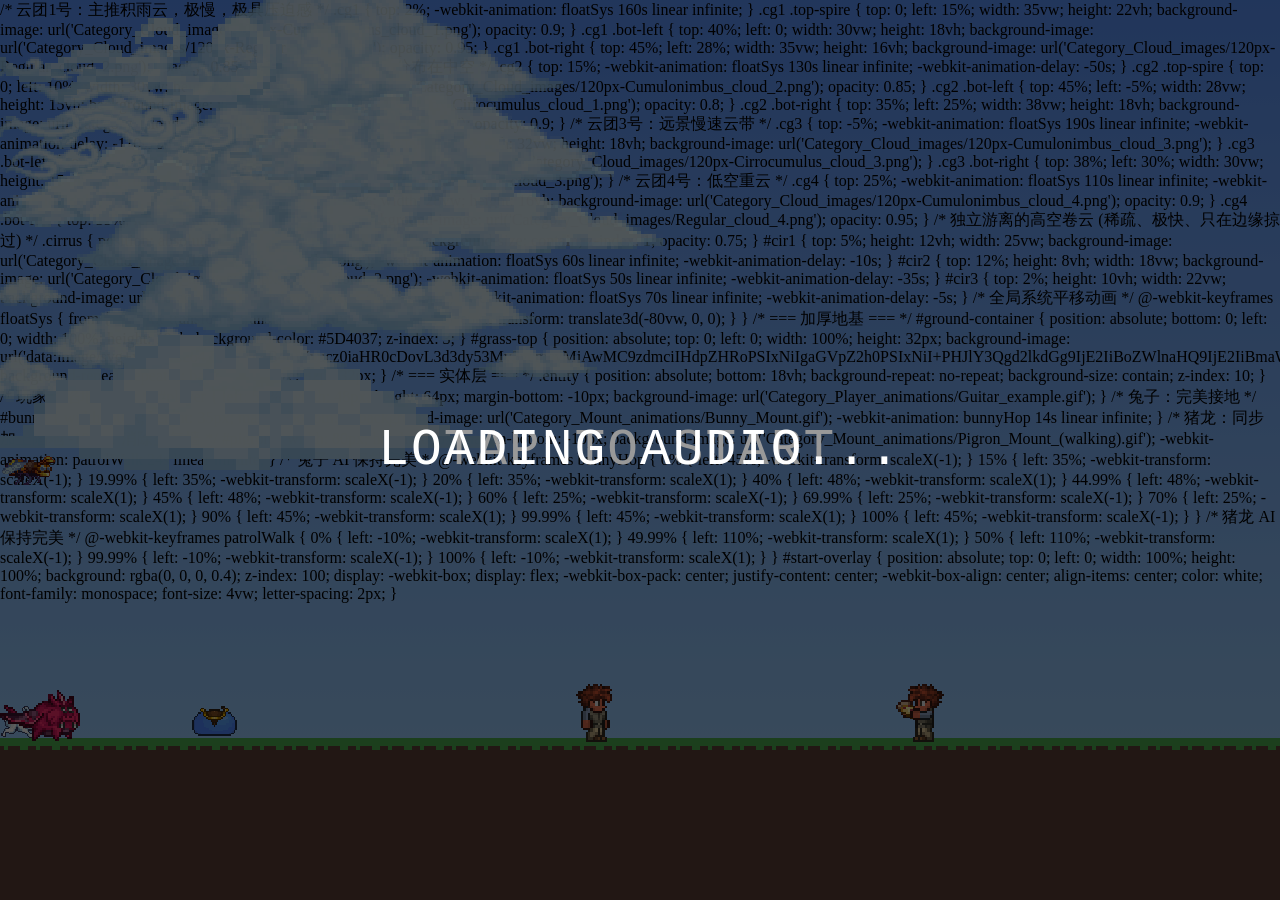
==== commit bf1ccfbb: "Update index.html" ====
--- a/index.html
+++ b/index.html
@@ -5,7 +5,7 @@
   <meta name="viewport" content="width=device-width, initial-scale=1.0, maximum-scale=1.0, user-scalable=no">
   <meta name="apple-mobile-web-app-capable" content="yes">
   <meta name="apple-mobile-web-app-status-bar-style" content="black-translucent">
-  <title>Terraria Day</title>
+  <title>Terraria Day Ecosystem</title>
   <style>
     * { box-sizing: border-box; margin: 0; padding: 0; }
     
@@ -21,115 +21,137 @@
       image-rendering: pixelated;
     }
 
-    /* === 革命性的“超级云团”组合系统 === */
-    /* 每一个 cloud-group 是一个独立的巨大气象系统，内部的云会互相咬合连结 */
-    .cloud-group {
-      position: absolute;
-      width: 60vw; height: 35vh;
-      z-index: 1;
-    }
-    
-    /* 系统内的每一块碎云 */
-    .c-part {
-      position: absolute; background-repeat: no-repeat; background-size: contain;
-    }
-
-    /* 云团1号：主推积雨云，极慢，极具压迫感 */
+    /* === 超级云团系统 (保持之前的厚重感) === */
+    .cloud-group { position: absolute; width: 60vw; height: 35vh; z-index: 1; }
+    .c-part { position: absolute; background-repeat: no-repeat; background-size: contain; }
+
     .cg1 { top: 2%; -webkit-animation: floatSys 160s linear infinite; }
     .cg1 .top-spire { top: 0; left: 15%; width: 35vw; height: 22vh; background-image: url('Category_Cloud_images/120px-Cumulonimbus_cloud_1.png'); opacity: 0.9; }
     .cg1 .bot-left  { top: 40%; left: 0; width: 30vw; height: 18vh; background-image: url('Category_Cloud_images/120px-Regular_cloud_1.png'); opacity: 0.95; }
     .cg1 .bot-right { top: 45%; left: 28%; width: 35vw; height: 16vh; background-image: url('Category_Cloud_images/120px-Regular_cloud_2.png'); opacity: 0.85; }
 
-    /* 云团2号：稍快，分布在中空 */
     .cg2 { top: 15%; -webkit-animation: floatSys 130s linear infinite; -webkit-animation-delay: -50s; }
     .cg2 .top-spire { top: 0; left: 10%; width: 30vw; height: 20vh; background-image: url('Category_Cloud_images/120px-Cumulonimbus_cloud_2.png'); opacity: 0.85; }
     .cg2 .bot-left  { top: 45%; left: -5%; width: 28vw; height: 15vh; background-image: url('Category_Cloud_images/120px-Cirrocumulus_cloud_1.png'); opacity: 0.8; }
     .cg2 .bot-right { top: 35%; left: 25%; width: 38vw; height: 18vh; background-image: url('Category_Cloud_images/120px-Cirrocumulus_cloud_2.png'); opacity: 0.9; }
 
-    /* 云团3号：远景慢速云带 */
     .cg3 { top: -5%; -webkit-animation: floatSys 190s linear infinite; -webkit-animation-delay: -110s; opacity: 0.7; }
     .cg3 .top-spire { top: 0; left: 20%; width: 32vw; height: 18vh; background-image: url('Category_Cloud_images/120px-Cumulonimbus_cloud_3.png'); }
     .cg3 .bot-left  { top: 30%; left: 5%; width: 25vw; height: 14vh; background-image: url('Category_Cloud_images/120px-Cirrocumulus_cloud_3.png'); }
     .cg3 .bot-right { top: 38%; left: 30%; width: 30vw; height: 15vh; background-image: url('Category_Cloud_images/120px-Regular_cloud_3.png'); }
 
-    /* 云团4号：低空重云 */
     .cg4 { top: 25%; -webkit-animation: floatSys 110s linear infinite; -webkit-animation-delay: -15s; }
     .cg4 .top-spire { top: 0; left: 12%; width: 28vw; height: 16vh; background-image: url('Category_Cloud_images/120px-Cumulonimbus_cloud_4.png'); opacity: 0.9; }
     .cg4 .bot-left  { top: 35%; left: 0; width: 40vw; height: 15vh; background-image: url('Category_Cloud_images/Regular_cloud_4.png'); opacity: 0.95; }
 
-    /* 独立游离的高空卷云 (稀疏、极快、只在边缘掠过) */
     .cirrus { position: absolute; background-repeat: no-repeat; background-size: contain; z-index: 1; opacity: 0.75; }
     #cir1 { top: 5%; height: 12vh; width: 25vw; background-image: url('Category_Cloud_images/120px-Cirrus_cloud_1.png'); -webkit-animation: floatSys 60s linear infinite; -webkit-animation-delay: -10s; }
     #cir2 { top: 12%; height: 8vh; width: 18vw; background-image: url('Category_Cloud_images/120px-Cirrus_cloud_2.png'); -webkit-animation: floatSys 50s linear infinite; -webkit-animation-delay: -35s; }
     #cir3 { top: 2%; height: 10vh; width: 22vw; background-image: url('Category_Cloud_images/Cirrus_cloud_4.png'); -webkit-animation: floatSys 70s linear infinite; -webkit-animation-delay: -5s; }
 
-    /* 全局系统平移动画 */
-    @-webkit-keyframes floatSys { 
-      from { -webkit-transform: translate3d(120vw, 0, 0); } 
-      to   { -webkit-transform: translate3d(-80vw, 0, 0); } 
-    }
+    @-webkit-keyframes floatSys { from { -webkit-transform: translate3d(120vw, 0, 0); } to { -webkit-transform: translate3d(-80vw, 0, 0); } }
 
     /* === 加厚地基 === */
-    #ground-container {
-      position: absolute; bottom: 0; left: 0; width: 100%; height: 18vh; background-color: #5D4037; z-index: 3;
-    }
+    #ground-container { position: absolute; bottom: 0; left: 0; width: 100%; height: 18vh; background-color: #5D4037; z-index: 3; }
     #grass-top {
       position: absolute; top: 0; left: 0; width: 100%; height: 32px;
       background-image: url('[data-uri]');
       background-repeat: repeat-x; background-size: 32px 32px; 
     }
 
-    /* === 实体层 === */
+    /* === 繁荣的生态实体层 === */
     .entity {
       position: absolute; bottom: 18vh; background-repeat: no-repeat; background-size: contain; z-index: 10;
     }
     
-    /* 玩家：陷地 -10px */
-    #player {
-      left: 55%; width: 48px; height: 64px; margin-bottom: -10px; 
-      background-image: url('Category_Player_animations/Guitar_example.gif'); 
-    }
-
-    /* 兔子：完美接地 */
-    #bunny {
-      width: 50px; height: 35px; margin-bottom: 0; 
-      background-image: url('Category_Mount_animations/Bunny_Mount.gif'); 
-      -webkit-animation: bunnyHop 14s linear infinite; 
-    }
-
-    /* 猪龙：同步加上陷地 -10px，消除空气墙 */
-    #pigron {
-      width: 80px; height: 60px; margin-bottom: -10px; 
-      background-image: url('Category_Mount_animations/Pigron_Mount_(walking).gif');
-      -webkit-animation: patrolWalk 24s linear infinite;
-    }
-
-    /* 兔子 AI 保持完美 */
+    /* 1. 弹吉他的玩家1号 (带空气墙补偿) */
+    #player1 { left: 45%; width: 48px; height: 64px; margin-bottom: -10px; background-image: url('Category_Player_animations/Guitar_example.gif'); }
+
+    /* 2. 吃东西的玩家2号 (带空气墙补偿，面向左侧) */
+    #player2 { 
+      left: 70%; width: 48px; height: 64px; margin-bottom: -10px; 
+      background-image: url('Category_Player_animations/EatFood_example.gif'); 
+      -webkit-transform: scaleX(-1); transform: scaleX(-1);
+    }
+
+    /* 3. 原地蹦跶的兔子 */
+    #bunny { width: 50px; height: 35px; margin-bottom: 0; background-image: url('Category_Mount_animations/Bunny_Mount.gif'); -webkit-animation: bunnyHop 14s linear infinite; }
+
+    /* 4. 慢速巡逻的猪龙 */
+    #pigron { width: 80px; height: 60px; margin-bottom: -10px; background-image: url('Category_Mount_animations/Pigron_Mount_(walking).gif'); -webkit-animation: patrolWalk 28s linear infinite; }
+
+    /* 5. 原地蓄力跳跃的史莱姆 */
+    #slime-mount { 
+      left: 15%; width: 45px; height: 35px; margin-bottom: 0; 
+      background-image: url('Category_Mount_animations/Slime_Mount.gif'); 
+      -webkit-animation: slimeJump 3s cubic-bezier(0.175, 0.885, 0.32, 1.275) infinite; 
+    }
+
+    /* 6. 狂奔掠过的独角兽 */
+    #unicorn { width: 70px; height: 50px; margin-bottom: 0; background-image: url('Category_Mount_animations/Unicorn_Mount.gif'); -webkit-animation: unicornDash 15s linear infinite; }
+
+    /* 7. 空中波浪形悬停的蜜蜂 */
+    #bee { 
+      width: 55px; height: 50px; bottom: 45vh; /* 悬浮在空中 */
+      background-image: url('Category_Mount_animations/Bee_Mount_(flying).gif'); 
+      -webkit-animation: beeHover 24s ease-in-out infinite; 
+    }
+
+    /* === 独立 AI 轨迹关键帧 (全面解决纸片翻转Bug) === */
+    
+    /* 兔子 AI */
     @-webkit-keyframes bunnyHop {
-      0%      { left: 45%; -webkit-transform: scaleX(-1); }
-      15%     { left: 35%; -webkit-transform: scaleX(-1); }
-      19.99%  { left: 35%; -webkit-transform: scaleX(-1); } 
-      20%     { left: 35%; -webkit-transform: scaleX(1); }  
-      40%     { left: 48%; -webkit-transform: scaleX(1); }
-      44.99%  { left: 48%; -webkit-transform: scaleX(1); }  
-      45%     { left: 48%; -webkit-transform: scaleX(-1); } 
-      60%     { left: 25%; -webkit-transform: scaleX(-1); }
-      69.99%  { left: 25%; -webkit-transform: scaleX(-1); } 
-      70%     { left: 25%; -webkit-transform: scaleX(1); }  
-      90%     { left: 45%; -webkit-transform: scaleX(1); }
-      99.99%  { left: 45%; -webkit-transform: scaleX(1); }  
-      100%    { left: 45%; -webkit-transform: scaleX(-1); } 
-    }
-
-    /* 猪龙 AI 保持完美 */
+      0%      { left: 35%; -webkit-transform: scaleX(-1); }
+      15%     { left: 25%; -webkit-transform: scaleX(-1); }
+      19.99%  { left: 25%; -webkit-transform: scaleX(-1); } 
+      20%     { left: 25%; -webkit-transform: scaleX(1); }  
+      40%     { left: 38%; -webkit-transform: scaleX(1); }
+      44.99%  { left: 38%; -webkit-transform: scaleX(1); }  
+      45%     { left: 38%; -webkit-transform: scaleX(-1); } 
+      60%     { left: 15%; -webkit-transform: scaleX(-1); }
+      69.99%  { left: 15%; -webkit-transform: scaleX(-1); } 
+      70%     { left: 15%; -webkit-transform: scaleX(1); }  
+      90%     { left: 35%; -webkit-transform: scaleX(1); }
+      99.99%  { left: 35%; -webkit-transform: scaleX(1); }  
+      100%    { left: 35%; -webkit-transform: scaleX(-1); } 
+    }
+
+    /* 猪龙 AI */
     @-webkit-keyframes patrolWalk {
-      0%      { left: -10%; -webkit-transform: scaleX(1); }
-      49.99%  { left: 110%; -webkit-transform: scaleX(1); } 
-      50%     { left: 110%; -webkit-transform: scaleX(-1); } 
-      99.99%  { left: -10%; -webkit-transform: scaleX(-1); } 
-      100%    { left: -10%; -webkit-transform: scaleX(1); }  
-    }
-
+      0%      { left: -15%; -webkit-transform: scaleX(1); }
+      49.99%  { left: 115%; -webkit-transform: scaleX(1); } 
+      50%     { left: 115%; -webkit-transform: scaleX(-1); } 
+      99.99%  { left: -15%; -webkit-transform: scaleX(-1); } 
+      100%    { left: -15%; -webkit-transform: scaleX(1); }  
+    }
+
+    /* 独角兽极速穿梭 AI */
+    @-webkit-keyframes unicornDash {
+      0%      { left: -25%; -webkit-transform: scaleX(1); }
+      49.99%  { left: 125%; -webkit-transform: scaleX(1); } 
+      50%     { left: 125%; -webkit-transform: scaleX(-1); } 
+      99.99%  { left: -25%; -webkit-transform: scaleX(-1); } 
+      100%    { left: -25%; -webkit-transform: scaleX(1); }  
+    }
+
+    /* 史莱姆垂直物理蓄力跳跃 */
+    @-webkit-keyframes slimeJump {
+      0%, 75%, 100% { -webkit-transform: translateY(0); } /* 在地上待着 */
+      85% { -webkit-transform: translateY(-80px); } /* 突然起跳 */
+    }
+
+    /* 蜜蜂空中正弦波巡航 AI */
+    @-webkit-keyframes beeHover {
+      0%      { left: -20%; -webkit-transform: scaleX(-1) translateY(0); }
+      25%     { -webkit-transform: scaleX(-1) translateY(-40px); } /* 向上浮动 */
+      49.99%  { left: 120%; -webkit-transform: scaleX(-1) translateY(0); } 
+      50%     { left: 120%; -webkit-transform: scaleX(1) translateY(0); } /* 飞出屏幕右侧掉头 */
+      75%     { -webkit-transform: scaleX(1) translateY(30px); } /* 向下浮动 */
+      99.99%  { left: -20%; -webkit-transform: scaleX(1) translateY(0); } 
+      100%    { left: -20%; -webkit-transform: scaleX(-1) translateY(0); } /* 飞出屏幕左侧掉头 */
+    }
+
+    /* 启动界面 */
     #start-overlay {
       position: absolute; top: 0; left: 0; width: 100%; height: 100%;
       background: rgba(0, 0, 0, 0.4); z-index: 100;
@@ -142,45 +164,24 @@
   <audio id="bg-music" loop></audio>
   <div id="start-overlay">LOADING AUDIO...</div>
 
-  <!-- 超级气象云团 1号 -->
-  <div class="cloud-group cg1 pixelated">
-    <div class="c-part top-spire"></div>
-    <div class="c-part bot-left"></div>
-    <div class="c-part bot-right"></div>
-  </div>
-
-  <!-- 超级气象云团 2号 -->
-  <div class="cloud-group cg2 pixelated">
-    <div class="c-part top-spire"></div>
-    <div class="c-part bot-left"></div>
-    <div class="c-part bot-right"></div>
-  </div>
-
-  <!-- 超级气象云团 3号 -->
-  <div class="cloud-group cg3 pixelated">
-    <div class="c-part top-spire"></div>
-    <div class="c-part bot-left"></div>
-    <div class="c-part bot-right"></div>
-  </div>
-
-  <!-- 超级气象云团 4号 -->
-  <div class="cloud-group cg4 pixelated">
-    <div class="c-part top-spire"></div>
-    <div class="c-part bot-left"></div>
-  </div>
-
-  <!-- 高空零星卷云 -->
-  <div id="cir1" class="cirrus pixelated"></div>
-  <div id="cir2" class="cirrus pixelated"></div>
-  <div id="cir3" class="cirrus pixelated"></div>
-
-  <div id="ground-container" class="pixelated">
-    <div id="grass-top"></div>
-  </div>
-
-  <div id="player" class="entity pixelated"></div>
+  <!-- 宏大的云层系统 -->
+  <div class="cloud-group cg1 pixelated"><div class="c-part top-spire"></div><div class="c-part bot-left"></div><div class="c-part bot-right"></div></div>
+  <div class="cloud-group cg2 pixelated"><div class="c-part top-spire"></div><div class="c-part bot-left"></div><div class="c-part bot-right"></div></div>
+  <div class="cloud-group cg3 pixelated"><div class="c-part top-spire"></div><div class="c-part bot-left"></div><div class="c-part bot-right"></div></div>
+  <div class="cloud-group cg4 pixelated"><div class="c-part top-spire"></div><div class="c-part bot-left"></div></div>
+  <div id="cir1" class="cirrus pixelated"></div><div id="cir2" class="cirrus pixelated"></div><div id="cir3" class="cirrus pixelated"></div>
+
+  <!-- 坚实大地 -->
+  <div id="ground-container" class="pixelated"><div id="grass-top"></div></div>
+
+  <!-- 繁荣生态全员上阵 -->
+  <div id="player1" class="entity pixelated"></div>
+  <div id="player2" class="entity pixelated"></div>
   <div id="bunny" class="entity pixelated"></div>
   <div id="pigron" class="entity pixelated"></div>
+  <div id="unicorn" class="entity pixelated"></div>
+  <div id="slime-mount" class="entity pixelated"></div>
+  <div id="bee" class="entity pixelated"></div>
 
   <script>
     var overlay = document.getElementById('start-overlay');
@@ -205,4 +206,175 @@
     overlay.addEventListener('click', startExperience, false);
   </script>
 </body>
+</html>    /* 云团1号：主推积雨云，极慢，极具压迫感 */
+    .cg1 { top: 2%; -webkit-animation: floatSys 160s linear infinite; }
+    .cg1 .top-spire { top: 0; left: 15%; width: 35vw; height: 22vh; background-image: url('Category_Cloud_images/120px-Cumulonimbus_cloud_1.png'); opacity: 0.9; }
+    .cg1 .bot-left  { top: 40%; left: 0; width: 30vw; height: 18vh; background-image: url('Category_Cloud_images/120px-Regular_cloud_1.png'); opacity: 0.95; }
+    .cg1 .bot-right { top: 45%; left: 28%; width: 35vw; height: 16vh; background-image: url('Category_Cloud_images/120px-Regular_cloud_2.png'); opacity: 0.85; }
+
+    /* 云团2号：稍快，分布在中空 */
+    .cg2 { top: 15%; -webkit-animation: floatSys 130s linear infinite; -webkit-animation-delay: -50s; }
+    .cg2 .top-spire { top: 0; left: 10%; width: 30vw; height: 20vh; background-image: url('Category_Cloud_images/120px-Cumulonimbus_cloud_2.png'); opacity: 0.85; }
+    .cg2 .bot-left  { top: 45%; left: -5%; width: 28vw; height: 15vh; background-image: url('Category_Cloud_images/120px-Cirrocumulus_cloud_1.png'); opacity: 0.8; }
+    .cg2 .bot-right { top: 35%; left: 25%; width: 38vw; height: 18vh; background-image: url('Category_Cloud_images/120px-Cirrocumulus_cloud_2.png'); opacity: 0.9; }
+
+    /* 云团3号：远景慢速云带 */
+    .cg3 { top: -5%; -webkit-animation: floatSys 190s linear infinite; -webkit-animation-delay: -110s; opacity: 0.7; }
+    .cg3 .top-spire { top: 0; left: 20%; width: 32vw; height: 18vh; background-image: url('Category_Cloud_images/120px-Cumulonimbus_cloud_3.png'); }
+    .cg3 .bot-left  { top: 30%; left: 5%; width: 25vw; height: 14vh; background-image: url('Category_Cloud_images/120px-Cirrocumulus_cloud_3.png'); }
+    .cg3 .bot-right { top: 38%; left: 30%; width: 30vw; height: 15vh; background-image: url('Category_Cloud_images/120px-Regular_cloud_3.png'); }
+
+    /* 云团4号：低空重云 */
+    .cg4 { top: 25%; -webkit-animation: floatSys 110s linear infinite; -webkit-animation-delay: -15s; }
+    .cg4 .top-spire { top: 0; left: 12%; width: 28vw; height: 16vh; background-image: url('Category_Cloud_images/120px-Cumulonimbus_cloud_4.png'); opacity: 0.9; }
+    .cg4 .bot-left  { top: 35%; left: 0; width: 40vw; height: 15vh; background-image: url('Category_Cloud_images/Regular_cloud_4.png'); opacity: 0.95; }
+
+    /* 独立游离的高空卷云 (稀疏、极快、只在边缘掠过) */
+    .cirrus { position: absolute; background-repeat: no-repeat; background-size: contain; z-index: 1; opacity: 0.75; }
+    #cir1 { top: 5%; height: 12vh; width: 25vw; background-image: url('Category_Cloud_images/120px-Cirrus_cloud_1.png'); -webkit-animation: floatSys 60s linear infinite; -webkit-animation-delay: -10s; }
+    #cir2 { top: 12%; height: 8vh; width: 18vw; background-image: url('Category_Cloud_images/120px-Cirrus_cloud_2.png'); -webkit-animation: floatSys 50s linear infinite; -webkit-animation-delay: -35s; }
+    #cir3 { top: 2%; height: 10vh; width: 22vw; background-image: url('Category_Cloud_images/Cirrus_cloud_4.png'); -webkit-animation: floatSys 70s linear infinite; -webkit-animation-delay: -5s; }
+
+    /* 全局系统平移动画 */
+    @-webkit-keyframes floatSys { 
+      from { -webkit-transform: translate3d(120vw, 0, 0); } 
+      to   { -webkit-transform: translate3d(-80vw, 0, 0); } 
+    }
+
+    /* === 加厚地基 === */
+    #ground-container {
+      position: absolute; bottom: 0; left: 0; width: 100%; height: 18vh; background-color: #5D4037; z-index: 3;
+    }
+    #grass-top {
+      position: absolute; top: 0; left: 0; width: 100%; height: 32px;
+      background-image: url('[data-uri]');
+      background-repeat: repeat-x; background-size: 32px 32px; 
+    }
+
+    /* === 实体层 === */
+    .entity {
+      position: absolute; bottom: 18vh; background-repeat: no-repeat; background-size: contain; z-index: 10;
+    }
+    
+    /* 玩家：陷地 -10px */
+    #player {
+      left: 55%; width: 48px; height: 64px; margin-bottom: -10px; 
+      background-image: url('Category_Player_animations/Guitar_example.gif'); 
+    }
+
+    /* 兔子：完美接地 */
+    #bunny {
+      width: 50px; height: 35px; margin-bottom: 0; 
+      background-image: url('Category_Mount_animations/Bunny_Mount.gif'); 
+      -webkit-animation: bunnyHop 14s linear infinite; 
+    }
+
+    /* 猪龙：同步加上陷地 -10px，消除空气墙 */
+    #pigron {
+      width: 80px; height: 60px; margin-bottom: -10px; 
+      background-image: url('Category_Mount_animations/Pigron_Mount_(walking).gif');
+      -webkit-animation: patrolWalk 24s linear infinite;
+    }
+
+    /* 兔子 AI 保持完美 */
+    @-webkit-keyframes bunnyHop {
+      0%      { left: 45%; -webkit-transform: scaleX(-1); }
+      15%     { left: 35%; -webkit-transform: scaleX(-1); }
+      19.99%  { left: 35%; -webkit-transform: scaleX(-1); } 
+      20%     { left: 35%; -webkit-transform: scaleX(1); }  
+      40%     { left: 48%; -webkit-transform: scaleX(1); }
+      44.99%  { left: 48%; -webkit-transform: scaleX(1); }  
+      45%     { left: 48%; -webkit-transform: scaleX(-1); } 
+      60%     { left: 25%; -webkit-transform: scaleX(-1); }
+      69.99%  { left: 25%; -webkit-transform: scaleX(-1); } 
+      70%     { left: 25%; -webkit-transform: scaleX(1); }  
+      90%     { left: 45%; -webkit-transform: scaleX(1); }
+      99.99%  { left: 45%; -webkit-transform: scaleX(1); }  
+      100%    { left: 45%; -webkit-transform: scaleX(-1); } 
+    }
+
+    /* 猪龙 AI 保持完美 */
+    @-webkit-keyframes patrolWalk {
+      0%      { left: -10%; -webkit-transform: scaleX(1); }
+      49.99%  { left: 110%; -webkit-transform: scaleX(1); } 
+      50%     { left: 110%; -webkit-transform: scaleX(-1); } 
+      99.99%  { left: -10%; -webkit-transform: scaleX(-1); } 
+      100%    { left: -10%; -webkit-transform: scaleX(1); }  
+    }
+
+    #start-overlay {
+      position: absolute; top: 0; left: 0; width: 100%; height: 100%;
+      background: rgba(0, 0, 0, 0.4); z-index: 100;
+      display: -webkit-box; display: flex; -webkit-box-pack: center; justify-content: center; -webkit-box-align: center; align-items: center;
+      color: white; font-family: monospace; font-size: 4vw; letter-spacing: 2px;
+    }
+  </style>
+</head>
+<body>
+  <audio id="bg-music" loop></audio>
+  <div id="start-overlay">LOADING AUDIO...</div>
+
+  <!-- 超级气象云团 1号 -->
+  <div class="cloud-group cg1 pixelated">
+    <div class="c-part top-spire"></div>
+    <div class="c-part bot-left"></div>
+    <div class="c-part bot-right"></div>
+  </div>
+
+  <!-- 超级气象云团 2号 -->
+  <div class="cloud-group cg2 pixelated">
+    <div class="c-part top-spire"></div>
+    <div class="c-part bot-left"></div>
+    <div class="c-part bot-right"></div>
+  </div>
+
+  <!-- 超级气象云团 3号 -->
+  <div class="cloud-group cg3 pixelated">
+    <div class="c-part top-spire"></div>
+    <div class="c-part bot-left"></div>
+    <div class="c-part bot-right"></div>
+  </div>
+
+  <!-- 超级气象云团 4号 -->
+  <div class="cloud-group cg4 pixelated">
+    <div class="c-part top-spire"></div>
+    <div class="c-part bot-left"></div>
+  </div>
+
+  <!-- 高空零星卷云 -->
+  <div id="cir1" class="cirrus pixelated"></div>
+  <div id="cir2" class="cirrus pixelated"></div>
+  <div id="cir3" class="cirrus pixelated"></div>
+
+  <div id="ground-container" class="pixelated">
+    <div id="grass-top"></div>
+  </div>
+
+  <div id="player" class="entity pixelated"></div>
+  <div id="bunny" class="entity pixelated"></div>
+  <div id="pigron" class="entity pixelated"></div>
+
+  <script>
+    var overlay = document.getElementById('start-overlay');
+    var music = document.getElementById('bg-music');
+    var isLoaded = false;
+    var xhr = new XMLHttpRequest();
+    xhr.open('GET', 'Music-Overworld_Day.m4a', true);
+    xhr.responseType = 'blob';
+    xhr.onload = function() {
+      if (this.status === 200) {
+        var objectUrl = URL.createObjectURL(this.response);
+        music.src = objectUrl;
+        isLoaded = true;
+        overlay.innerText = "TAP TO START"; 
+      } else { overlay.innerText = "ERROR: " + this.status; }
+    };
+    xhr.send();
+    function startExperience(e) {
+      if (!isLoaded) return; e.preventDefault(); music.play(); overlay.style.display = 'none';
+    }
+    overlay.addEventListener('touchstart', startExperience, false);
+    overlay.addEventListener('click', startExperience, false);
+  </script>
+</body>
 </html>
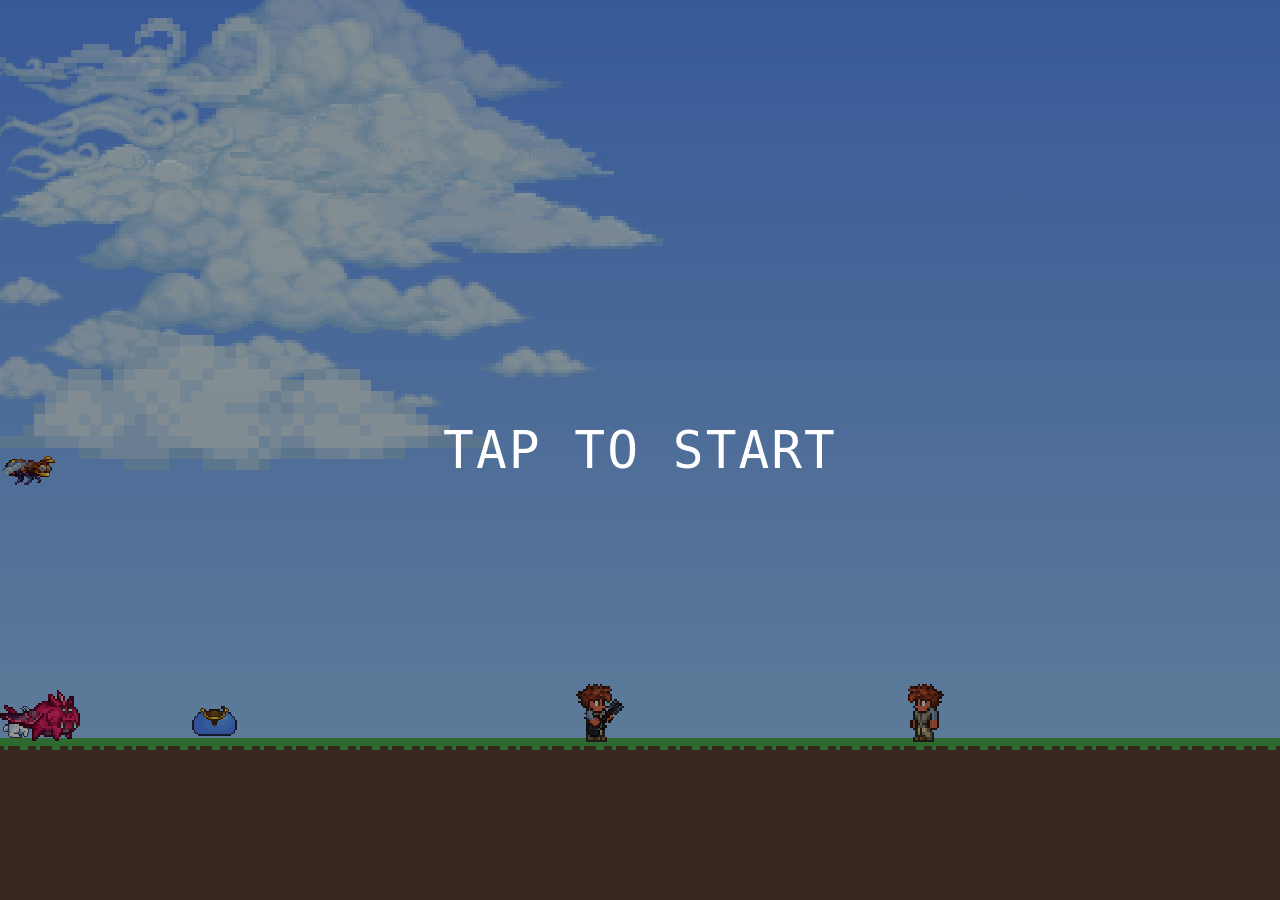
==== commit 12244eff: "Update index.html" ====
--- a/index.html
+++ b/index.html
@@ -206,175 +206,4 @@
     overlay.addEventListener('click', startExperience, false);
   </script>
 </body>
-</html>    /* 云团1号：主推积雨云，极慢，极具压迫感 */
-    .cg1 { top: 2%; -webkit-animation: floatSys 160s linear infinite; }
-    .cg1 .top-spire { top: 0; left: 15%; width: 35vw; height: 22vh; background-image: url('Category_Cloud_images/120px-Cumulonimbus_cloud_1.png'); opacity: 0.9; }
-    .cg1 .bot-left  { top: 40%; left: 0; width: 30vw; height: 18vh; background-image: url('Category_Cloud_images/120px-Regular_cloud_1.png'); opacity: 0.95; }
-    .cg1 .bot-right { top: 45%; left: 28%; width: 35vw; height: 16vh; background-image: url('Category_Cloud_images/120px-Regular_cloud_2.png'); opacity: 0.85; }
-
-    /* 云团2号：稍快，分布在中空 */
-    .cg2 { top: 15%; -webkit-animation: floatSys 130s linear infinite; -webkit-animation-delay: -50s; }
-    .cg2 .top-spire { top: 0; left: 10%; width: 30vw; height: 20vh; background-image: url('Category_Cloud_images/120px-Cumulonimbus_cloud_2.png'); opacity: 0.85; }
-    .cg2 .bot-left  { top: 45%; left: -5%; width: 28vw; height: 15vh; background-image: url('Category_Cloud_images/120px-Cirrocumulus_cloud_1.png'); opacity: 0.8; }
-    .cg2 .bot-right { top: 35%; left: 25%; width: 38vw; height: 18vh; background-image: url('Category_Cloud_images/120px-Cirrocumulus_cloud_2.png'); opacity: 0.9; }
-
-    /* 云团3号：远景慢速云带 */
-    .cg3 { top: -5%; -webkit-animation: floatSys 190s linear infinite; -webkit-animation-delay: -110s; opacity: 0.7; }
-    .cg3 .top-spire { top: 0; left: 20%; width: 32vw; height: 18vh; background-image: url('Category_Cloud_images/120px-Cumulonimbus_cloud_3.png'); }
-    .cg3 .bot-left  { top: 30%; left: 5%; width: 25vw; height: 14vh; background-image: url('Category_Cloud_images/120px-Cirrocumulus_cloud_3.png'); }
-    .cg3 .bot-right { top: 38%; left: 30%; width: 30vw; height: 15vh; background-image: url('Category_Cloud_images/120px-Regular_cloud_3.png'); }
-
-    /* 云团4号：低空重云 */
-    .cg4 { top: 25%; -webkit-animation: floatSys 110s linear infinite; -webkit-animation-delay: -15s; }
-    .cg4 .top-spire { top: 0; left: 12%; width: 28vw; height: 16vh; background-image: url('Category_Cloud_images/120px-Cumulonimbus_cloud_4.png'); opacity: 0.9; }
-    .cg4 .bot-left  { top: 35%; left: 0; width: 40vw; height: 15vh; background-image: url('Category_Cloud_images/Regular_cloud_4.png'); opacity: 0.95; }
-
-    /* 独立游离的高空卷云 (稀疏、极快、只在边缘掠过) */
-    .cirrus { position: absolute; background-repeat: no-repeat; background-size: contain; z-index: 1; opacity: 0.75; }
-    #cir1 { top: 5%; height: 12vh; width: 25vw; background-image: url('Category_Cloud_images/120px-Cirrus_cloud_1.png'); -webkit-animation: floatSys 60s linear infinite; -webkit-animation-delay: -10s; }
-    #cir2 { top: 12%; height: 8vh; width: 18vw; background-image: url('Category_Cloud_images/120px-Cirrus_cloud_2.png'); -webkit-animation: floatSys 50s linear infinite; -webkit-animation-delay: -35s; }
-    #cir3 { top: 2%; height: 10vh; width: 22vw; background-image: url('Category_Cloud_images/Cirrus_cloud_4.png'); -webkit-animation: floatSys 70s linear infinite; -webkit-animation-delay: -5s; }
-
-    /* 全局系统平移动画 */
-    @-webkit-keyframes floatSys { 
-      from { -webkit-transform: translate3d(120vw, 0, 0); } 
-      to   { -webkit-transform: translate3d(-80vw, 0, 0); } 
-    }
-
-    /* === 加厚地基 === */
-    #ground-container {
-      position: absolute; bottom: 0; left: 0; width: 100%; height: 18vh; background-color: #5D4037; z-index: 3;
-    }
-    #grass-top {
-      position: absolute; top: 0; left: 0; width: 100%; height: 32px;
-      background-image: url('[data-uri]');
-      background-repeat: repeat-x; background-size: 32px 32px; 
-    }
-
-    /* === 实体层 === */
-    .entity {
-      position: absolute; bottom: 18vh; background-repeat: no-repeat; background-size: contain; z-index: 10;
-    }
-    
-    /* 玩家：陷地 -10px */
-    #player {
-      left: 55%; width: 48px; height: 64px; margin-bottom: -10px; 
-      background-image: url('Category_Player_animations/Guitar_example.gif'); 
-    }
-
-    /* 兔子：完美接地 */
-    #bunny {
-      width: 50px; height: 35px; margin-bottom: 0; 
-      background-image: url('Category_Mount_animations/Bunny_Mount.gif'); 
-      -webkit-animation: bunnyHop 14s linear infinite; 
-    }
-
-    /* 猪龙：同步加上陷地 -10px，消除空气墙 */
-    #pigron {
-      width: 80px; height: 60px; margin-bottom: -10px; 
-      background-image: url('Category_Mount_animations/Pigron_Mount_(walking).gif');
-      -webkit-animation: patrolWalk 24s linear infinite;
-    }
-
-    /* 兔子 AI 保持完美 */
-    @-webkit-keyframes bunnyHop {
-      0%      { left: 45%; -webkit-transform: scaleX(-1); }
-      15%     { left: 35%; -webkit-transform: scaleX(-1); }
-      19.99%  { left: 35%; -webkit-transform: scaleX(-1); } 
-      20%     { left: 35%; -webkit-transform: scaleX(1); }  
-      40%     { left: 48%; -webkit-transform: scaleX(1); }
-      44.99%  { left: 48%; -webkit-transform: scaleX(1); }  
-      45%     { left: 48%; -webkit-transform: scaleX(-1); } 
-      60%     { left: 25%; -webkit-transform: scaleX(-1); }
-      69.99%  { left: 25%; -webkit-transform: scaleX(-1); } 
-      70%     { left: 25%; -webkit-transform: scaleX(1); }  
-      90%     { left: 45%; -webkit-transform: scaleX(1); }
-      99.99%  { left: 45%; -webkit-transform: scaleX(1); }  
-      100%    { left: 45%; -webkit-transform: scaleX(-1); } 
-    }
-
-    /* 猪龙 AI 保持完美 */
-    @-webkit-keyframes patrolWalk {
-      0%      { left: -10%; -webkit-transform: scaleX(1); }
-      49.99%  { left: 110%; -webkit-transform: scaleX(1); } 
-      50%     { left: 110%; -webkit-transform: scaleX(-1); } 
-      99.99%  { left: -10%; -webkit-transform: scaleX(-1); } 
-      100%    { left: -10%; -webkit-transform: scaleX(1); }  
-    }
-
-    #start-overlay {
-      position: absolute; top: 0; left: 0; width: 100%; height: 100%;
-      background: rgba(0, 0, 0, 0.4); z-index: 100;
-      display: -webkit-box; display: flex; -webkit-box-pack: center; justify-content: center; -webkit-box-align: center; align-items: center;
-      color: white; font-family: monospace; font-size: 4vw; letter-spacing: 2px;
-    }
-  </style>
-</head>
-<body>
-  <audio id="bg-music" loop></audio>
-  <div id="start-overlay">LOADING AUDIO...</div>
-
-  <!-- 超级气象云团 1号 -->
-  <div class="cloud-group cg1 pixelated">
-    <div class="c-part top-spire"></div>
-    <div class="c-part bot-left"></div>
-    <div class="c-part bot-right"></div>
-  </div>
-
-  <!-- 超级气象云团 2号 -->
-  <div class="cloud-group cg2 pixelated">
-    <div class="c-part top-spire"></div>
-    <div class="c-part bot-left"></div>
-    <div class="c-part bot-right"></div>
-  </div>
-
-  <!-- 超级气象云团 3号 -->
-  <div class="cloud-group cg3 pixelated">
-    <div class="c-part top-spire"></div>
-    <div class="c-part bot-left"></div>
-    <div class="c-part bot-right"></div>
-  </div>
-
-  <!-- 超级气象云团 4号 -->
-  <div class="cloud-group cg4 pixelated">
-    <div class="c-part top-spire"></div>
-    <div class="c-part bot-left"></div>
-  </div>
-
-  <!-- 高空零星卷云 -->
-  <div id="cir1" class="cirrus pixelated"></div>
-  <div id="cir2" class="cirrus pixelated"></div>
-  <div id="cir3" class="cirrus pixelated"></div>
-
-  <div id="ground-container" class="pixelated">
-    <div id="grass-top"></div>
-  </div>
-
-  <div id="player" class="entity pixelated"></div>
-  <div id="bunny" class="entity pixelated"></div>
-  <div id="pigron" class="entity pixelated"></div>
-
-  <script>
-    var overlay = document.getElementById('start-overlay');
-    var music = document.getElementById('bg-music');
-    var isLoaded = false;
-    var xhr = new XMLHttpRequest();
-    xhr.open('GET', 'Music-Overworld_Day.m4a', true);
-    xhr.responseType = 'blob';
-    xhr.onload = function() {
-      if (this.status === 200) {
-        var objectUrl = URL.createObjectURL(this.response);
-        music.src = objectUrl;
-        isLoaded = true;
-        overlay.innerText = "TAP TO START"; 
-      } else { overlay.innerText = "ERROR: " + this.status; }
-    };
-    xhr.send();
-    function startExperience(e) {
-      if (!isLoaded) return; e.preventDefault(); music.play(); overlay.style.display = 'none';
-    }
-    overlay.addEventListener('touchstart', startExperience, false);
-    overlay.addEventListener('click', startExperience, false);
-  </script>
-</body>
 </html>
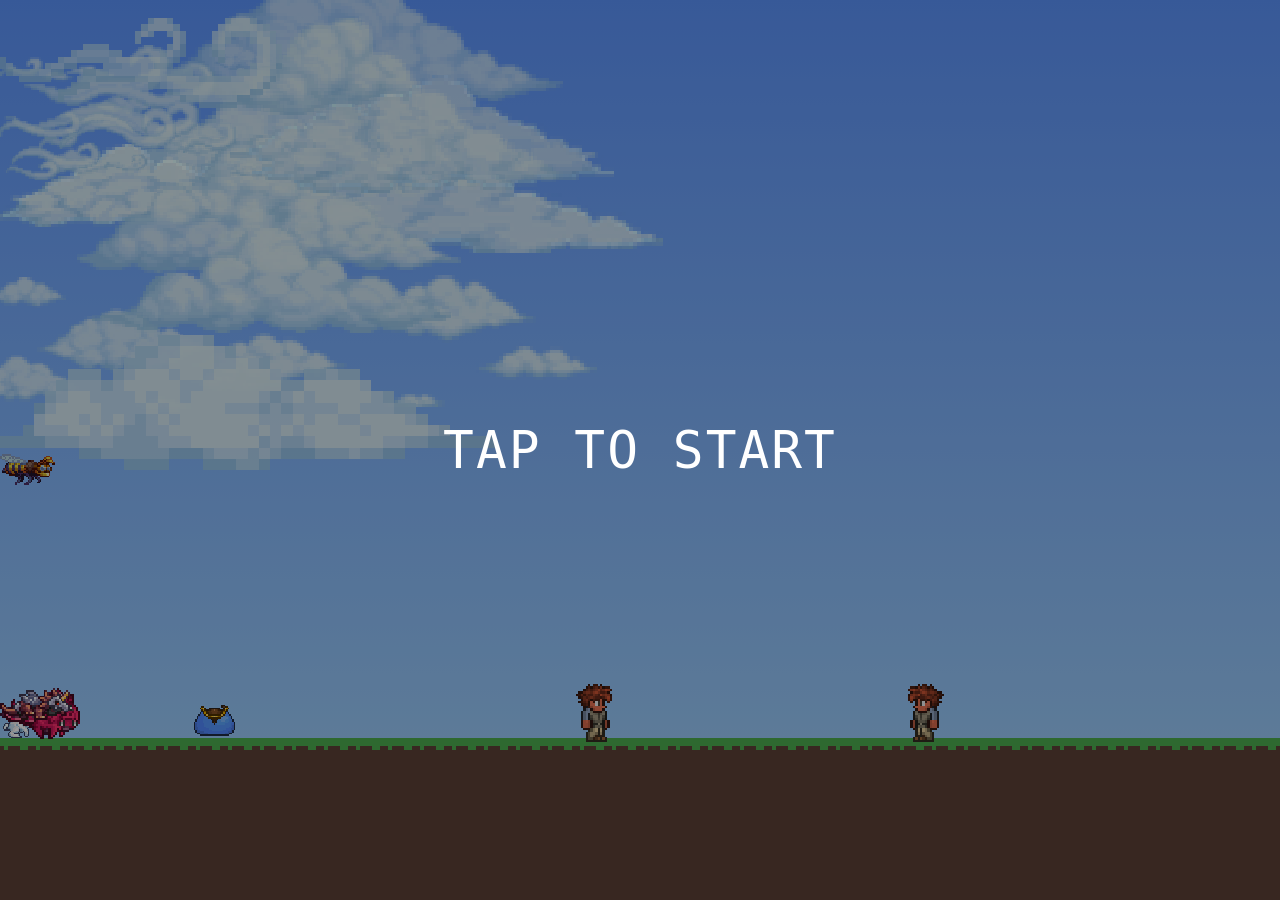
==== commit b4f5693c: "Replace missing Unicorn_Mount.gif with existing Basilisk_Mount.gif Co-Authored-By: Claude Opus 5.5 <" ====
--- a/index.html
+++ b/index.html
@@ -87,8 +87,8 @@
       -webkit-animation: slimeJump 3s cubic-bezier(0.175, 0.885, 0.32, 1.275) infinite; 
     }
 
-    /* 6. 狂奔掠过的独角兽 */
-    #unicorn { width: 70px; height: 50px; margin-bottom: 0; background-image: url('Category_Mount_animations/Unicorn_Mount.gif'); -webkit-animation: unicornDash 15s linear infinite; }
+    /* 6. 狂奔掠过的蛇蜥怪 (原独角兽素材缺失, 换成仓库里有的 Basilisk) */
+    #unicorn { width: 70px; height: 50px; margin-bottom: 0; background-image: url('Category_Mount_animations/Basilisk_Mount.gif'); -webkit-animation: unicornDash 15s linear infinite; }
 
     /* 7. 空中波浪形悬停的蜜蜂 */
     #bee { 
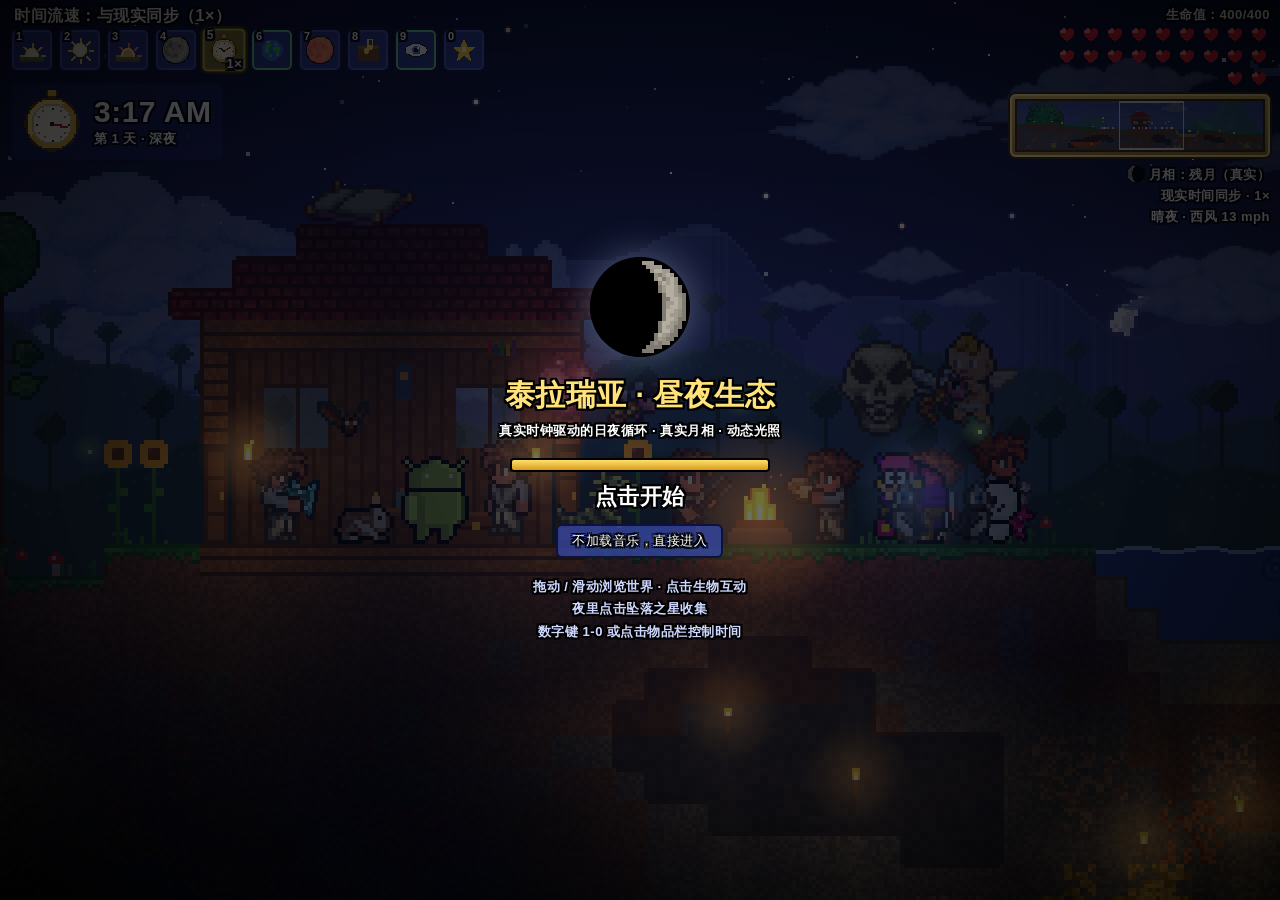
==== commit 3f7dbba2: "Rebuild as a full Terraria-style world with day/night cycle, moon phases and clock - Real-time synce" ====
--- a/index.html
+++ b/index.html
@@ -2,208 +2,62 @@
 <html lang="zh-CN">
 <head>
   <meta charset="UTF-8">
-  <meta name="viewport" content="width=device-width, initial-scale=1.0, maximum-scale=1.0, user-scalable=no">
+  <meta name="viewport" content="width=device-width, initial-scale=1.0, maximum-scale=1.0, user-scalable=no, viewport-fit=cover">
   <meta name="apple-mobile-web-app-capable" content="yes">
   <meta name="apple-mobile-web-app-status-bar-style" content="black-translucent">
-  <title>Terraria Day Ecosystem</title>
-  <style>
-    * { box-sizing: border-box; margin: 0; padding: 0; }
-    
-    html, body { 
-      width: 100%; height: 100%; 
-      background: -webkit-linear-gradient(top, #5c94fc 0%, #a8d8fc 100%);
-      overflow: hidden; 
-    }
-    
-    .pixelated {
-      image-rendering: -webkit-optimize-contrast;
-      image-rendering: crisp-edges;
-      image-rendering: pixelated;
-    }
-
-    /* === 超级云团系统 (保持之前的厚重感) === */
-    .cloud-group { position: absolute; width: 60vw; height: 35vh; z-index: 1; }
-    .c-part { position: absolute; background-repeat: no-repeat; background-size: contain; }
-
-    .cg1 { top: 2%; -webkit-animation: floatSys 160s linear infinite; }
-    .cg1 .top-spire { top: 0; left: 15%; width: 35vw; height: 22vh; background-image: url('Category_Cloud_images/120px-Cumulonimbus_cloud_1.png'); opacity: 0.9; }
-    .cg1 .bot-left  { top: 40%; left: 0; width: 30vw; height: 18vh; background-image: url('Category_Cloud_images/120px-Regular_cloud_1.png'); opacity: 0.95; }
-    .cg1 .bot-right { top: 45%; left: 28%; width: 35vw; height: 16vh; background-image: url('Category_Cloud_images/120px-Regular_cloud_2.png'); opacity: 0.85; }
-
-    .cg2 { top: 15%; -webkit-animation: floatSys 130s linear infinite; -webkit-animation-delay: -50s; }
-    .cg2 .top-spire { top: 0; left: 10%; width: 30vw; height: 20vh; background-image: url('Category_Cloud_images/120px-Cumulonimbus_cloud_2.png'); opacity: 0.85; }
-    .cg2 .bot-left  { top: 45%; left: -5%; width: 28vw; height: 15vh; background-image: url('Category_Cloud_images/120px-Cirrocumulus_cloud_1.png'); opacity: 0.8; }
-    .cg2 .bot-right { top: 35%; left: 25%; width: 38vw; height: 18vh; background-image: url('Category_Cloud_images/120px-Cirrocumulus_cloud_2.png'); opacity: 0.9; }
-
-    .cg3 { top: -5%; -webkit-animation: floatSys 190s linear infinite; -webkit-animation-delay: -110s; opacity: 0.7; }
-    .cg3 .top-spire { top: 0; left: 20%; width: 32vw; height: 18vh; background-image: url('Category_Cloud_images/120px-Cumulonimbus_cloud_3.png'); }
-    .cg3 .bot-left  { top: 30%; left: 5%; width: 25vw; height: 14vh; background-image: url('Category_Cloud_images/120px-Cirrocumulus_cloud_3.png'); }
-    .cg3 .bot-right { top: 38%; left: 30%; width: 30vw; height: 15vh; background-image: url('Category_Cloud_images/120px-Regular_cloud_3.png'); }
-
-    .cg4 { top: 25%; -webkit-animation: floatSys 110s linear infinite; -webkit-animation-delay: -15s; }
-    .cg4 .top-spire { top: 0; left: 12%; width: 28vw; height: 16vh; background-image: url('Category_Cloud_images/120px-Cumulonimbus_cloud_4.png'); opacity: 0.9; }
-    .cg4 .bot-left  { top: 35%; left: 0; width: 40vw; height: 15vh; background-image: url('Category_Cloud_images/Regular_cloud_4.png'); opacity: 0.95; }
-
-    .cirrus { position: absolute; background-repeat: no-repeat; background-size: contain; z-index: 1; opacity: 0.75; }
-    #cir1 { top: 5%; height: 12vh; width: 25vw; background-image: url('Category_Cloud_images/120px-Cirrus_cloud_1.png'); -webkit-animation: floatSys 60s linear infinite; -webkit-animation-delay: -10s; }
-    #cir2 { top: 12%; height: 8vh; width: 18vw; background-image: url('Category_Cloud_images/120px-Cirrus_cloud_2.png'); -webkit-animation: floatSys 50s linear infinite; -webkit-animation-delay: -35s; }
-    #cir3 { top: 2%; height: 10vh; width: 22vw; background-image: url('Category_Cloud_images/Cirrus_cloud_4.png'); -webkit-animation: floatSys 70s linear infinite; -webkit-animation-delay: -5s; }
-
-    @-webkit-keyframes floatSys { from { -webkit-transform: translate3d(120vw, 0, 0); } to { -webkit-transform: translate3d(-80vw, 0, 0); } }
-
-    /* === 加厚地基 === */
-    #ground-container { position: absolute; bottom: 0; left: 0; width: 100%; height: 18vh; background-color: #5D4037; z-index: 3; }
-    #grass-top {
-      position: absolute; top: 0; left: 0; width: 100%; height: 32px;
-      background-image: url('[data-uri]');
-      background-repeat: repeat-x; background-size: 32px 32px; 
-    }
-
-    /* === 繁荣的生态实体层 === */
-    .entity {
-      position: absolute; bottom: 18vh; background-repeat: no-repeat; background-size: contain; z-index: 10;
-    }
-    
-    /* 1. 弹吉他的玩家1号 (带空气墙补偿) */
-    #player1 { left: 45%; width: 48px; height: 64px; margin-bottom: -10px; background-image: url('Category_Player_animations/Guitar_example.gif'); }
-
-    /* 2. 吃东西的玩家2号 (带空气墙补偿，面向左侧) */
-    #player2 { 
-      left: 70%; width: 48px; height: 64px; margin-bottom: -10px; 
-      background-image: url('Category_Player_animations/EatFood_example.gif'); 
-      -webkit-transform: scaleX(-1); transform: scaleX(-1);
-    }
-
-    /* 3. 原地蹦跶的兔子 */
-    #bunny { width: 50px; height: 35px; margin-bottom: 0; background-image: url('Category_Mount_animations/Bunny_Mount.gif'); -webkit-animation: bunnyHop 14s linear infinite; }
-
-    /* 4. 慢速巡逻的猪龙 */
-    #pigron { width: 80px; height: 60px; margin-bottom: -10px; background-image: url('Category_Mount_animations/Pigron_Mount_(walking).gif'); -webkit-animation: patrolWalk 28s linear infinite; }
-
-    /* 5. 原地蓄力跳跃的史莱姆 */
-    #slime-mount { 
-      left: 15%; width: 45px; height: 35px; margin-bottom: 0; 
-      background-image: url('Category_Mount_animations/Slime_Mount.gif'); 
-      -webkit-animation: slimeJump 3s cubic-bezier(0.175, 0.885, 0.32, 1.275) infinite; 
-    }
-
-    /* 6. 狂奔掠过的蛇蜥怪 (原独角兽素材缺失, 换成仓库里有的 Basilisk) */
-    #unicorn { width: 70px; height: 50px; margin-bottom: 0; background-image: url('Category_Mount_animations/Basilisk_Mount.gif'); -webkit-animation: unicornDash 15s linear infinite; }
-
-    /* 7. 空中波浪形悬停的蜜蜂 */
-    #bee { 
-      width: 55px; height: 50px; bottom: 45vh; /* 悬浮在空中 */
-      background-image: url('Category_Mount_animations/Bee_Mount_(flying).gif'); 
-      -webkit-animation: beeHover 24s ease-in-out infinite; 
-    }
-
-    /* === 独立 AI 轨迹关键帧 (全面解决纸片翻转Bug) === */
-    
-    /* 兔子 AI */
-    @-webkit-keyframes bunnyHop {
-      0%      { left: 35%; -webkit-transform: scaleX(-1); }
-      15%     { left: 25%; -webkit-transform: scaleX(-1); }
-      19.99%  { left: 25%; -webkit-transform: scaleX(-1); } 
-      20%     { left: 25%; -webkit-transform: scaleX(1); }  
-      40%     { left: 38%; -webkit-transform: scaleX(1); }
-      44.99%  { left: 38%; -webkit-transform: scaleX(1); }  
-      45%     { left: 38%; -webkit-transform: scaleX(-1); } 
-      60%     { left: 15%; -webkit-transform: scaleX(-1); }
-      69.99%  { left: 15%; -webkit-transform: scaleX(-1); } 
-      70%     { left: 15%; -webkit-transform: scaleX(1); }  
-      90%     { left: 35%; -webkit-transform: scaleX(1); }
-      99.99%  { left: 35%; -webkit-transform: scaleX(1); }  
-      100%    { left: 35%; -webkit-transform: scaleX(-1); } 
-    }
-
-    /* 猪龙 AI */
-    @-webkit-keyframes patrolWalk {
-      0%      { left: -15%; -webkit-transform: scaleX(1); }
-      49.99%  { left: 115%; -webkit-transform: scaleX(1); } 
-      50%     { left: 115%; -webkit-transform: scaleX(-1); } 
-      99.99%  { left: -15%; -webkit-transform: scaleX(-1); } 
-      100%    { left: -15%; -webkit-transform: scaleX(1); }  
-    }
-
-    /* 独角兽极速穿梭 AI */
-    @-webkit-keyframes unicornDash {
-      0%      { left: -25%; -webkit-transform: scaleX(1); }
-      49.99%  { left: 125%; -webkit-transform: scaleX(1); } 
-      50%     { left: 125%; -webkit-transform: scaleX(-1); } 
-      99.99%  { left: -25%; -webkit-transform: scaleX(-1); } 
-      100%    { left: -25%; -webkit-transform: scaleX(1); }  
-    }
-
-    /* 史莱姆垂直物理蓄力跳跃 */
-    @-webkit-keyframes slimeJump {
-      0%, 75%, 100% { -webkit-transform: translateY(0); } /* 在地上待着 */
-      85% { -webkit-transform: translateY(-80px); } /* 突然起跳 */
-    }
-
-    /* 蜜蜂空中正弦波巡航 AI */
-    @-webkit-keyframes beeHover {
-      0%      { left: -20%; -webkit-transform: scaleX(-1) translateY(0); }
-      25%     { -webkit-transform: scaleX(-1) translateY(-40px); } /* 向上浮动 */
-      49.99%  { left: 120%; -webkit-transform: scaleX(-1) translateY(0); } 
-      50%     { left: 120%; -webkit-transform: scaleX(1) translateY(0); } /* 飞出屏幕右侧掉头 */
-      75%     { -webkit-transform: scaleX(1) translateY(30px); } /* 向下浮动 */
-      99.99%  { left: -20%; -webkit-transform: scaleX(1) translateY(0); } 
-      100%    { left: -20%; -webkit-transform: scaleX(-1) translateY(0); } /* 飞出屏幕左侧掉头 */
-    }
-
-    /* 启动界面 */
-    #start-overlay {
-      position: absolute; top: 0; left: 0; width: 100%; height: 100%;
-      background: rgba(0, 0, 0, 0.4); z-index: 100;
-      display: -webkit-box; display: flex; -webkit-box-pack: center; justify-content: center; -webkit-box-align: center; align-items: center;
-      color: white; font-family: monospace; font-size: 4vw; letter-spacing: 2px;
-    }
-  </style>
+  <meta name="theme-color" content="#0b0f2b">
+  <title>泰拉瑞亚 · 昼夜生态</title>
+  <link rel="icon" href="Category_Old_pet_images/Crimson_Heart_(light_pet)_(pre-1.4.5.0).png">
+  <link rel="stylesheet" href="css/style.css">
 </head>
 <body>
-  <audio id="bg-music" loop></audio>
-  <div id="start-overlay">LOADING AUDIO...</div>
+  <audio id="bg-music" loop preload="none"></audio>
 
-  <!-- 宏大的云层系统 -->
-  <div class="cloud-group cg1 pixelated"><div class="c-part top-spire"></div><div class="c-part bot-left"></div><div class="c-part bot-right"></div></div>
-  <div class="cloud-group cg2 pixelated"><div class="c-part top-spire"></div><div class="c-part bot-left"></div><div class="c-part bot-right"></div></div>
-  <div class="cloud-group cg3 pixelated"><div class="c-part top-spire"></div><div class="c-part bot-left"></div><div class="c-part bot-right"></div></div>
-  <div class="cloud-group cg4 pixelated"><div class="c-part top-spire"></div><div class="c-part bot-left"></div></div>
-  <div id="cir1" class="cirrus pixelated"></div><div id="cir2" class="cirrus pixelated"></div><div id="cir3" class="cirrus pixelated"></div>
+  <!-- 游戏世界：天空/地形画布 → 生物 → 液体与光效画布 -->
+  <div id="stage">
+    <canvas id="scene" class="px"></canvas>
+    <div id="ents"></div>
+    <canvas id="over" class="px"></canvas>
+  </div>
 
-  <!-- 坚实大地 -->
-  <div id="ground-container" class="pixelated"><div id="grass-top"></div></div>
+  <!-- 泰拉瑞亚风格界面 -->
+  <div id="hud">
+    <div id="left-col">
+      <div id="item-name" class="txt">黎明</div>
+      <div id="hotbar"></div>
+      <div id="info" class="panel">
+        <canvas id="watch" class="px" width="32" height="32"></canvas>
+        <div class="info-text">
+          <div id="t-big" class="txt">--:--</div>
+          <div id="t-sub" class="txt small">第 1 天</div>
+        </div>
+      </div>
+    </div>
+    <div id="right-col">
+      <div id="life" class="txt small">生命值：400/400</div>
+      <div id="hearts"></div>
+      <div id="minimap"><canvas id="mm" class="px"></canvas></div>
+      <div id="accs" class="txt small">
+        <div><img id="moon-ico" class="px" src="Category_Moon_phase_images/Moon-full.png" alt=""><span id="t-moon">月相：满月</span></div>
+        <div id="t-mode">现实时间同步</div>
+        <div id="t-wind">天气：晴朗</div>
+      </div>
+    </div>
+    <div id="chat"></div>
+  </div>
 
-  <!-- 繁荣生态全员上阵 -->
-  <div id="player1" class="entity pixelated"></div>
-  <div id="player2" class="entity pixelated"></div>
-  <div id="bunny" class="entity pixelated"></div>
-  <div id="pigron" class="entity pixelated"></div>
-  <div id="unicorn" class="entity pixelated"></div>
-  <div id="slime-mount" class="entity pixelated"></div>
-  <div id="bee" class="entity pixelated"></div>
+  <div id="start-overlay">
+    <div class="start-card">
+      <img class="cycle px" src="Category_Moon_phase_images/Moon-phases-cycle.gif" alt="">
+      <h1 class="txt">泰拉瑞亚 · 昼夜生态</h1>
+      <p class="txt small">真实时钟驱动的日夜循环 · 真实月相 · 动态光照</p>
+      <div id="bar"><div id="bar-fill"></div></div>
+      <div id="start-msg" class="txt">正在加载音乐…</div>
+      <button id="mute-btn" class="txt small" type="button">不加载音乐，直接进入</button>
+      <p class="txt tip">拖动 / 滑动浏览世界 · 点击生物互动<br>夜里点击坠落之星收集<br>数字键 1-0 或点击物品栏控制时间</p>
+    </div>
+  </div>
 
-  <script>
-    var overlay = document.getElementById('start-overlay');
-    var music = document.getElementById('bg-music');
-    var isLoaded = false;
-    var xhr = new XMLHttpRequest();
-    xhr.open('GET', 'Music-Overworld_Day.m4a', true);
-    xhr.responseType = 'blob';
-    xhr.onload = function() {
-      if (this.status === 200) {
-        var objectUrl = URL.createObjectURL(this.response);
-        music.src = objectUrl;
-        isLoaded = true;
-        overlay.innerText = "TAP TO START"; 
-      } else { overlay.innerText = "ERROR: " + this.status; }
-    };
-    xhr.send();
-    function startExperience(e) {
-      if (!isLoaded) return; e.preventDefault(); music.play(); overlay.style.display = 'none';
-    }
-    overlay.addEventListener('touchstart', startExperience, false);
-    overlay.addEventListener('click', startExperience, false);
-  </script>
+  <script src="js/main.js"></script>
 </body>
 </html>
--- a/css/style.css
+++ b/css/style.css
@@ -0,0 +1,182 @@
+* { box-sizing: border-box; margin: 0; padding: 0; }
+
+:root { --slot: 44px; --gap: 4px; }
+
+html, body {
+  width: 100%; height: 100%;
+  overflow: hidden;
+  background: #0b0f2b;
+  touch-action: none;
+  -webkit-user-select: none; user-select: none;
+  -webkit-touch-callout: none;
+  -webkit-tap-highlight-color: transparent;
+}
+
+body {
+  color: #fff;
+  font-family: "Andy Bold", "Andy", "Comic Sans MS", "Chalkboard SE", "Trebuchet MS", "PingFang SC", "Microsoft YaHei", sans-serif;
+  font-weight: bold;
+}
+
+.px {
+  image-rendering: -webkit-optimize-contrast;
+  image-rendering: crisp-edges;
+  image-rendering: pixelated;
+}
+
+/* Terraria 式黑色描边文字 */
+.txt {
+  text-shadow:
+    -2px 0 #000, 2px 0 #000, 0 -2px #000, 0 2px #000,
+    -2px -2px #000, 2px 2px #000, -2px 2px #000, 2px -2px #000;
+  letter-spacing: 0.5px;
+}
+.small { font-size: 13px; }
+
+/* ================= 世界 ================= */
+#stage { position: fixed; left: 0; top: 0; right: 0; bottom: 0; overflow: hidden; cursor: grab; }
+#stage.drag { cursor: grabbing; }
+#stage canvas, #ents { position: absolute; left: 0; top: 0; }
+#ents { width: 100%; height: 100%; pointer-events: none; }
+#over { pointer-events: none; }
+
+img.ent {
+  position: absolute; left: 0; top: 0;
+  transform-origin: 50% 50%;
+  will-change: transform;
+  pointer-events: none;
+  image-rendering: -webkit-optimize-contrast;
+  image-rendering: crisp-edges;
+  image-rendering: pixelated;
+}
+
+/* ================= 界面 ================= */
+#hud { position: fixed; left: 0; top: 0; right: 0; bottom: 0; pointer-events: none; z-index: 10; }
+#hud .panel, #hotbar, #minimap { pointer-events: auto; }
+
+#left-col {
+  position: absolute;
+  left: calc(10px + env(safe-area-inset-left));
+  top: calc(6px + env(safe-area-inset-top));
+}
+#item-name { font-size: 16px; height: 22px; margin-left: 4px; white-space: nowrap; }
+
+#hotbar { display: flex; gap: var(--gap); }
+.slot {
+  position: relative;
+  width: var(--slot); height: var(--slot);
+  background: rgba(54, 70, 160, 0.78);
+  border: 2px solid rgba(14, 18, 58, 0.95);
+  border-radius: 7px;
+  box-shadow: inset 0 0 0 2px rgba(120, 140, 235, 0.35);
+  display: flex; align-items: center; justify-content: center;
+  cursor: pointer;
+  transition: transform .12s;
+}
+.slot:hover { background: rgba(70, 90, 190, 0.85); }
+.slot.sel {
+  background: rgba(150, 140, 40, 0.8);
+  border-color: rgba(60, 50, 0, 0.95);
+  box-shadow: inset 0 0 0 2px rgba(255, 235, 110, 0.6);
+  transform: scale(1.08);
+}
+.slot.on { box-shadow: inset 0 0 0 2px rgba(120, 255, 140, 0.75); }
+.slot img, .slot canvas { width: 68%; height: 68%; pointer-events: none; }
+.slot img.round { border-radius: 50%; }
+.slot .num { position: absolute; left: 4px; top: 0; font-size: 11px; pointer-events: none; }
+.slot .cnt { position: absolute; right: 3px; bottom: 0; font-size: 12px; pointer-events: none; }
+.slot .glyph { font-size: calc(var(--slot) * 0.5); line-height: 1; pointer-events: none; }
+
+#info {
+  margin-top: 10px;
+  display: inline-flex; align-items: center; gap: 10px;
+  padding: 6px 12px 6px 8px;
+  background: rgba(30, 38, 100, 0.55);
+  border: 2px solid rgba(14, 18, 58, 0.8);
+  border-radius: 8px;
+}
+#watch { width: 64px; height: 64px; }
+#t-big { font-size: 30px; line-height: 1.05; white-space: nowrap; }
+#t-sub { margin-top: 3px; white-space: nowrap; }
+
+#right-col {
+  position: absolute;
+  right: calc(10px + env(safe-area-inset-right));
+  top: calc(6px + env(safe-area-inset-top));
+  width: 260px;
+  display: flex; flex-direction: column; align-items: flex-end;
+}
+#life { height: 18px; }
+#hearts { display: flex; flex-wrap: wrap; justify-content: flex-end; width: 236px; gap: 2px; margin-bottom: 6px; }
+#hearts img { width: 22px; height: 20px; }
+
+#minimap {
+  position: relative;
+  width: 260px;
+  padding: 5px;
+  border-radius: 6px;
+  background: linear-gradient(#e6c76a, #a8812e);
+  box-shadow: 0 0 0 2px #3c2a08, inset 0 0 0 2px #fff0b0;
+  cursor: pointer;
+}
+#mm {
+  display: block; width: 100%;
+  background: url('../Map_Background_Forest.png') center / cover no-repeat;
+  image-rendering: -webkit-optimize-contrast;
+  image-rendering: crisp-edges;
+  image-rendering: pixelated;
+  border: 2px solid #3c2a08;
+}
+
+#accs { margin-top: 8px; text-align: right; line-height: 1.6; }
+#accs div { white-space: nowrap; }
+#moon-ico { width: 18px; height: 18px; vertical-align: -4px; margin-right: 4px; border-radius: 50%; }
+
+#chat {
+  position: absolute;
+  left: calc(12px + env(safe-area-inset-left));
+  bottom: calc(14px + env(safe-area-inset-bottom));
+  font-size: 17px;
+  max-width: 70vw;
+}
+#chat div { margin-top: 4px; transition: opacity 1.2s; }
+
+/* ================= 启动界面 ================= */
+#start-overlay {
+  position: fixed; left: 0; top: 0; right: 0; bottom: 0; z-index: 100;
+  background: radial-gradient(ellipse at center, rgba(10, 14, 40, 0.55), rgba(0, 0, 0, 0.82));
+  display: flex; align-items: center; justify-content: center;
+  cursor: pointer;
+  transition: opacity .6s;
+}
+#start-overlay.hide { opacity: 0; pointer-events: none; }
+.start-card { text-align: center; padding: 20px; max-width: 520px; }
+.start-card .cycle { width: 100px; height: 100px; border-radius: 50%; box-shadow: 0 0 40px rgba(200, 220, 255, .35); }
+.start-card h1 { font-size: 30px; margin: 14px 0 6px; color: #ffe27a; }
+.start-card .tip { margin-top: 18px; font-size: 13px; line-height: 1.7; color: #cfd8ff; }
+#bar { width: 260px; height: 14px; margin: 18px auto 10px; border: 2px solid #000; border-radius: 4px; background: #2a1d0c; overflow: hidden; }
+#bar-fill { width: 0; height: 100%; background: linear-gradient(#ffe06a, #d79a1e); transition: width .2s; }
+#start-msg { font-size: 22px; }
+#mute-btn {
+  margin-top: 12px; padding: 6px 14px;
+  color: #fff; background: rgba(54, 70, 160, 0.8);
+  border: 2px solid #0e123a; border-radius: 6px;
+  font-family: inherit; cursor: pointer;
+}
+
+/* ================= 手机布局 ================= */
+@media (max-width: 760px) {
+  :root { --slot: calc((100vw - 20px - 9 * 3px) / 10); --gap: 3px; }
+  #left-col { left: 10px; right: 10px; }
+  #item-name { font-size: 14px; height: 19px; }
+  #hotbar { width: 100%; }
+  #info { padding: 4px 8px 4px 4px; gap: 6px; margin-top: 8px; }
+  #watch { width: 48px; height: 48px; }
+  #t-big { font-size: 22px; }
+  .small { font-size: 12px; }
+  #right-col { top: auto; bottom: calc(10px + env(safe-area-inset-bottom)); width: 170px; }
+  #life, #hearts { display: none; }
+  #minimap { width: 170px; padding: 3px; }
+  #accs { margin-top: 4px; line-height: 1.45; }
+  #chat { font-size: 14px; max-width: 52vw; }
+}
